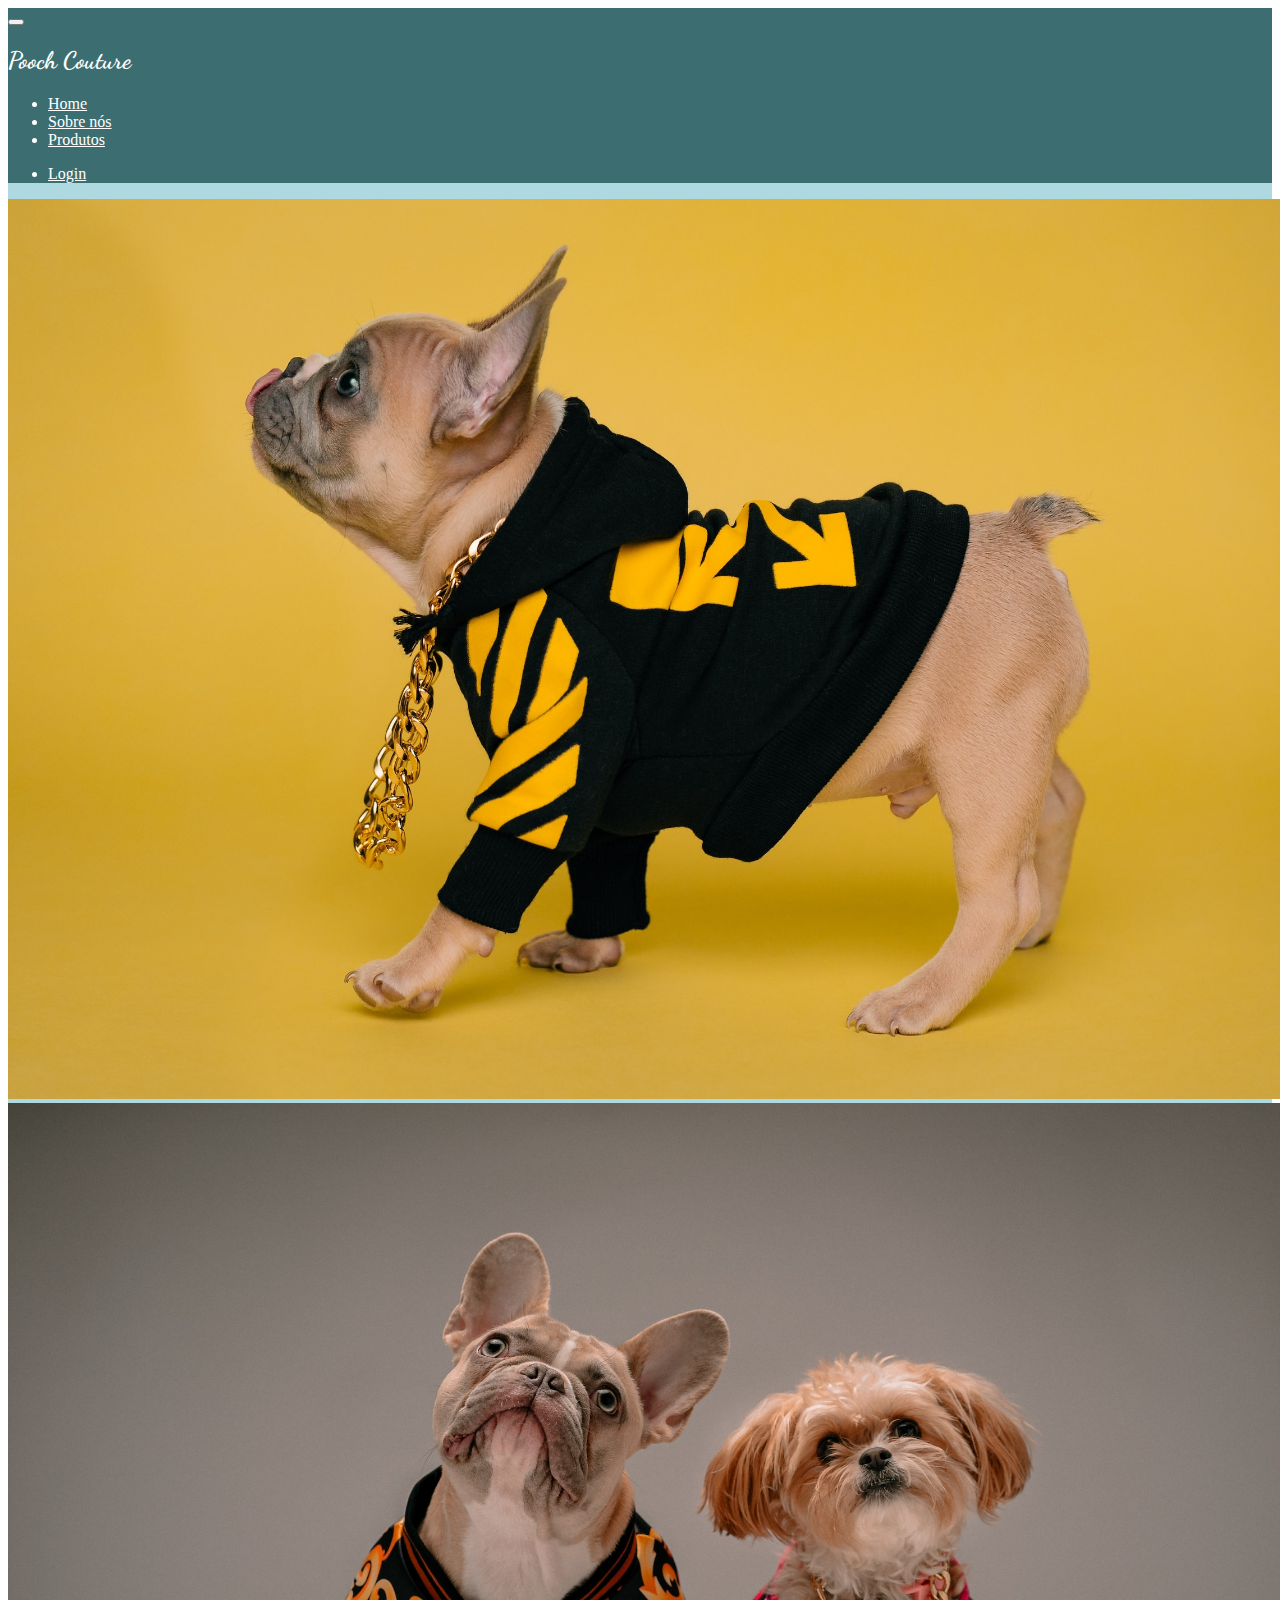
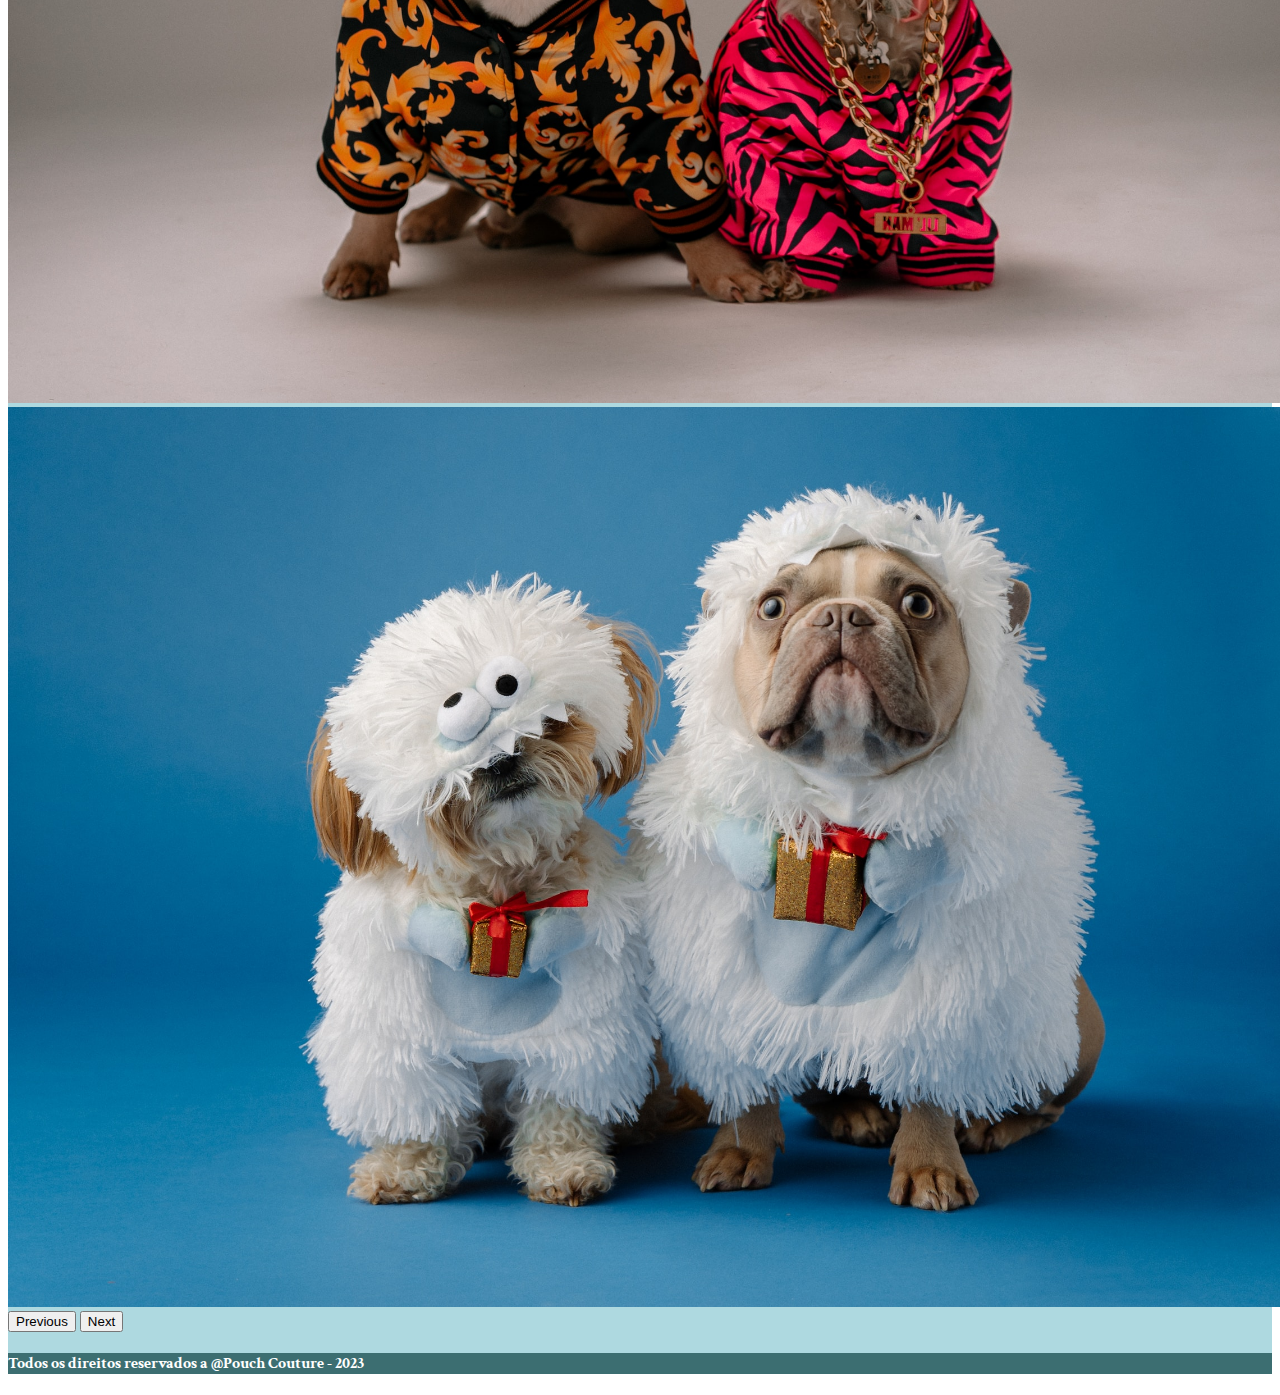
==== index.html @ 3e776ca7 "Alteração nos links" ====
<!DOCTYPE html>
<html lang="en">
<head>
    <meta charset="UTF-8">
    <meta name="viewport" content="width=device-width, initial-scale=1.0">
    <title>Home</title>
    <link rel="shortcut icon" href="images/logo/logoDark.svg" type="image/x-icon">
    <link href="https://cdn.jsdelivr.net/npm/bootstrap@5.3.2/dist/css/bootstrap.min.css" rel="stylesheet" integrity="sha384-T3c6CoIi6uLrA9TneNEoa7RxnatzjcDSCmG1MXxSR1GAsXEV/Dwwykc2MPK8M2HN" crossorigin="anonymous">
    <link rel="stylesheet" href="../styles/index.css">
</head>
<body>
    <div id="root" class="container-fluid p-0 m-0">
      <header class="text-center">
        <nav class="navbar navbar-expand-md">
            <div class="container-fluid">
                <button class="navbar-toggler" type="button" data-bs-toggle="collapse" data-bs-target="#navbarNav" aria-controls="navbarNav" aria-expanded="false" aria-label="Toggle navigation">
                  <span class="navbar-toggler-icon"></span>
                </button>
                <h2 class="mx-auto" style="font-family:'Dancing Script';">Pooch Couture</h2>
                <div class="collapse navbar-collapse d-flex justify-content-between" id="navbarNav">
                    <ul class="navbar-nav">
                        <li class="nav-item">
                            <a class="nav-link active" style="color: var(--branco);" aria-current="page" href="index.html">Home</a>
                        </li>
                        <li class="nav-item">
                            <a class="nav-link" style="color: var(--branco);" href="pages/sobre.html">Sobre nós</a>
                        </li>
                        <li class="nav-item">
                            <a class="nav-link" style="color: var(--branco);" href="pages/catalogo.html">Produtos</a>
                        </li>
                    </ul>
                    <ul class="navbar-nav ml-auto">
                      <li class="nav-item">
                          <a class="nav-link" style="color: var(--branco);" href="pages/login.html">Login</a>
                      </li>
                  </ul>
                </div>
            </div>
        </nav>
    </header>
        <main>
          <div id="carouselExampleAutoplaying" class="carousel slide" data-bs-ride="carousel">
            <div class="carousel-inner">
              <div class="carousel-item active">
                <img src="images/carrossel-1.png" class="img-fluid d-block w-100" style="max-height: 900px;" alt="...">
              </div>
              <div class="carousel-item">
                <img src="images/carrossel-2.png" class="img-fluid d-block w-100" style="max-height: 900px;">
              </div>
              <div class="carousel-item">
                <img src="images/carrossel-3.png" class="img-fluid d-block w-100" style="max-height: 900px;">
              </div>
            </div>
            <button class="carousel-control-prev" type="button" data-bs-target="#carouselExampleAutoplaying" data-bs-slide="prev">
              <span class="carousel-control-prev-icon" aria-hidden="true"></span>
              <span class="visually-hidden">Previous</span>
            </button>
            <button class="carousel-control-next" type="button" data-bs-target="#carouselExampleAutoplaying" data-bs-slide="next">
              <span class="carousel-control-next-icon" aria-hidden="true"></span>
              <span class="visually-hidden">Next</span>
            </button>
          </div>
        </main>

        <footer class="text-center py-3" style="font-family: 'Crimson Text';">
            <h4>Todos os direitos reservados a @Pouch Couture - 2023</h4>
        </footer>
    </div>

    <script src="https://cdn.jsdelivr.net/npm/@popperjs/core@2.11.8/dist/umd/popper.min.js" integrity="sha384-I7E8VVD/ismYTF4hNIPjVp/Zjvgyol6VFvRkX/vR+Vc4jQkC+hVqc2pM8ODewa9r" crossorigin="anonymous"></script>
    <script src="https://cdn.jsdelivr.net/npm/bootstrap@5.3.2/dist/js/bootstrap.min.js" integrity="sha384-BBtl+eGJRgqQAUMxJ7pMwbEyER4l1g+O15P+16Ep7Q9Q+zqX6gSbd85u4mG4QzX+" crossorigin="anonymous"></script>
    <script src="https://cdn.jsdelivr.net/npm/bootstrap@5.3.2/dist/js/bootstrap.bundle.min.js" integrity="sha384-C6RzsynM9kWDrMNeT87bh95OGNyZPhcTNXj1NW7RuBCsyN/o0jlpcV8Qyq46cDfL" crossorigin="anonymous"></script>    
    <script src="js/script.js"></script>
  </body>
</html>
---- styles/index.css ----
@import url('https://fonts.googleapis.com/css2?family=Tai+Heritage+Pro&display=swap');/*Tai Heritage Pro*/
@import url('https://fonts.googleapis.com/css2?family=Bebas+Neue&display=swap');/*Bebas Neue*/
@import url('https://fonts.googleapis.com/css2?family=Dancing+Script&display=swap');/*Dancing Script*/
@import url('https://fonts.googleapis.com/css2?family=Cormorant+Garamond:wght@300&family=Dancing+Script&display=swap');/*Cormorant Garamond*/
@import url('https://fonts.googleapis.com/css2?family=Cormorant+Garamond:wght@300;600&family=Crimson+Text&family=Dancing+Script&display=swap');/*Crimson Text*/

:root{
    --verde: #3e951a;
    --rosa: #F7B6D2;
    --salmao: #ff6b6b;
    --laranja: #F4A623;
    --preto: #424242;
    --branco: #FFFFFF;

    --azul-escuro: #3c6e71;
    --azul-claro: #aed9e0;
    --marrom-escuro: #472d30;

}

header, footer{
    background-color: var(--azul-escuro);
    color: var(--branco);
}

h3{
    font-family: 'Cormorant Garamond';
}

h2{
    font-family: 'Bebas Neue';
}

#root{
    background-color: var(--azul-claro);
}
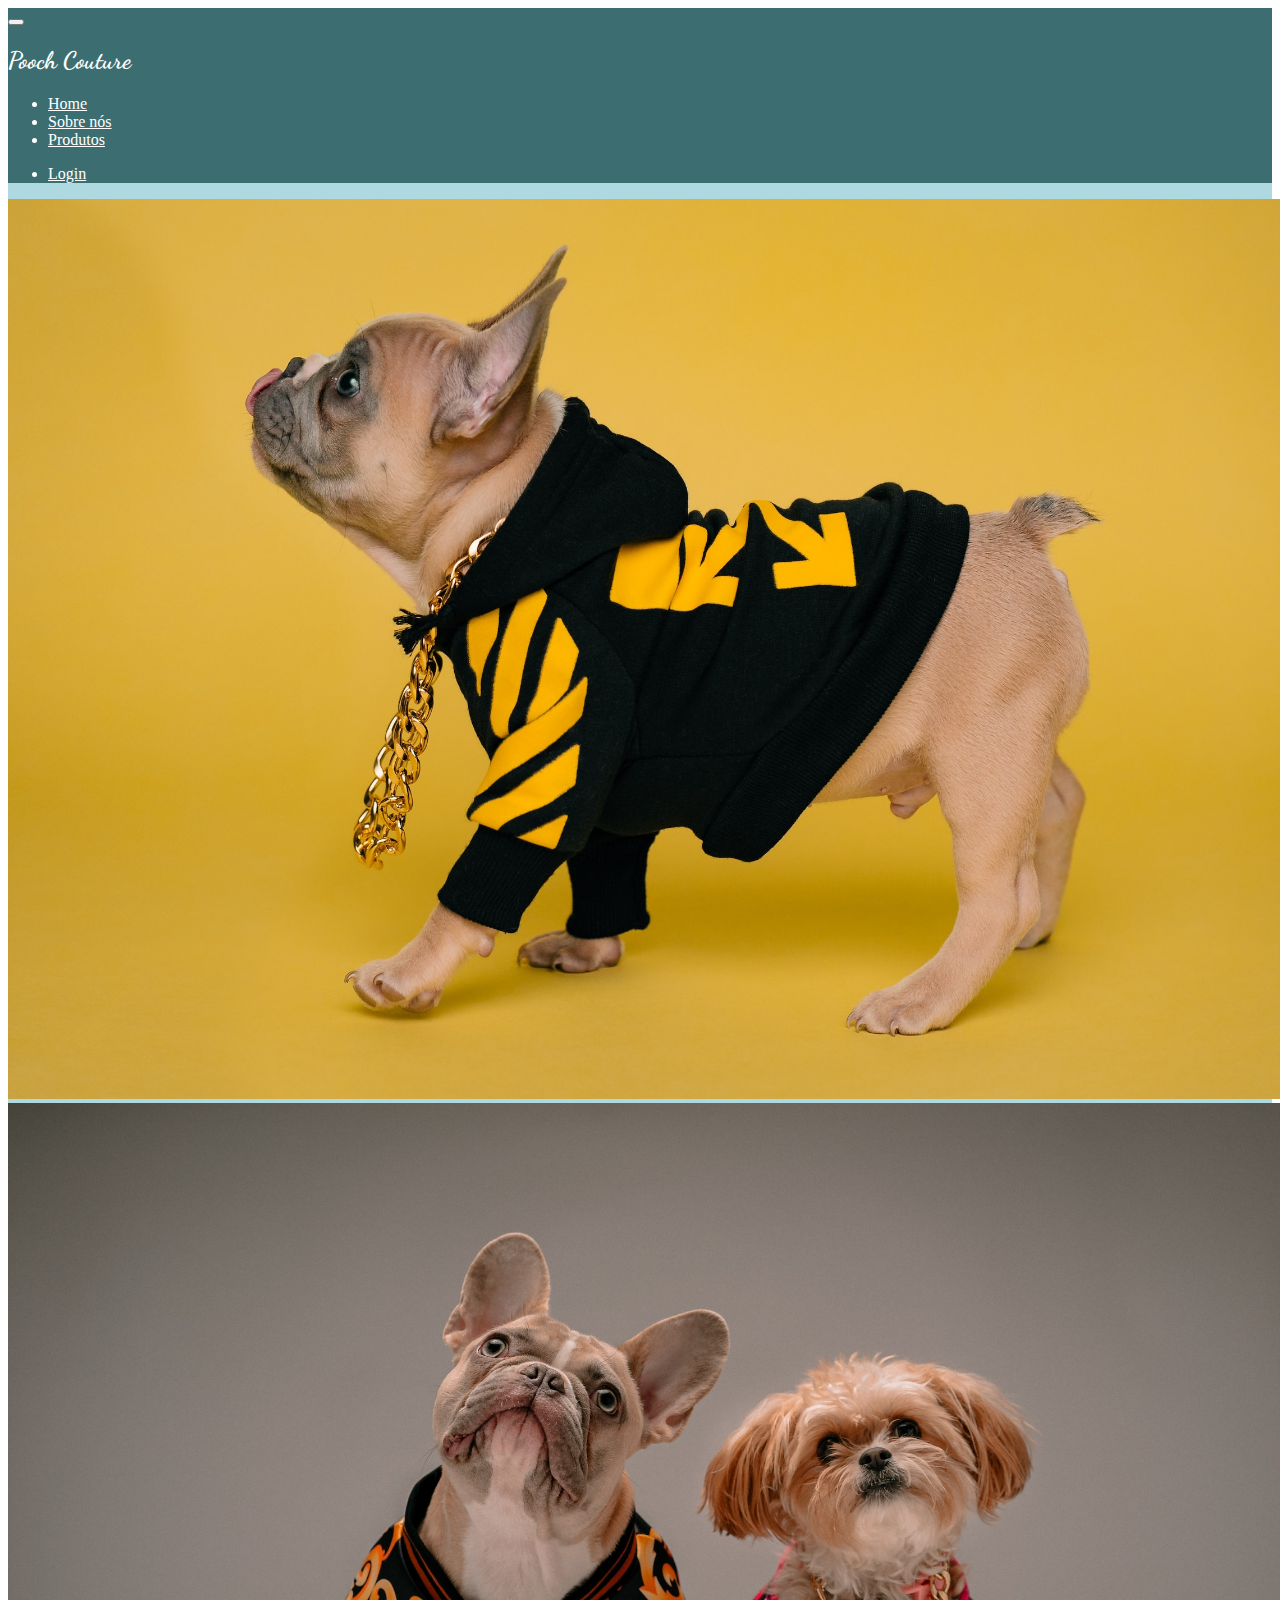
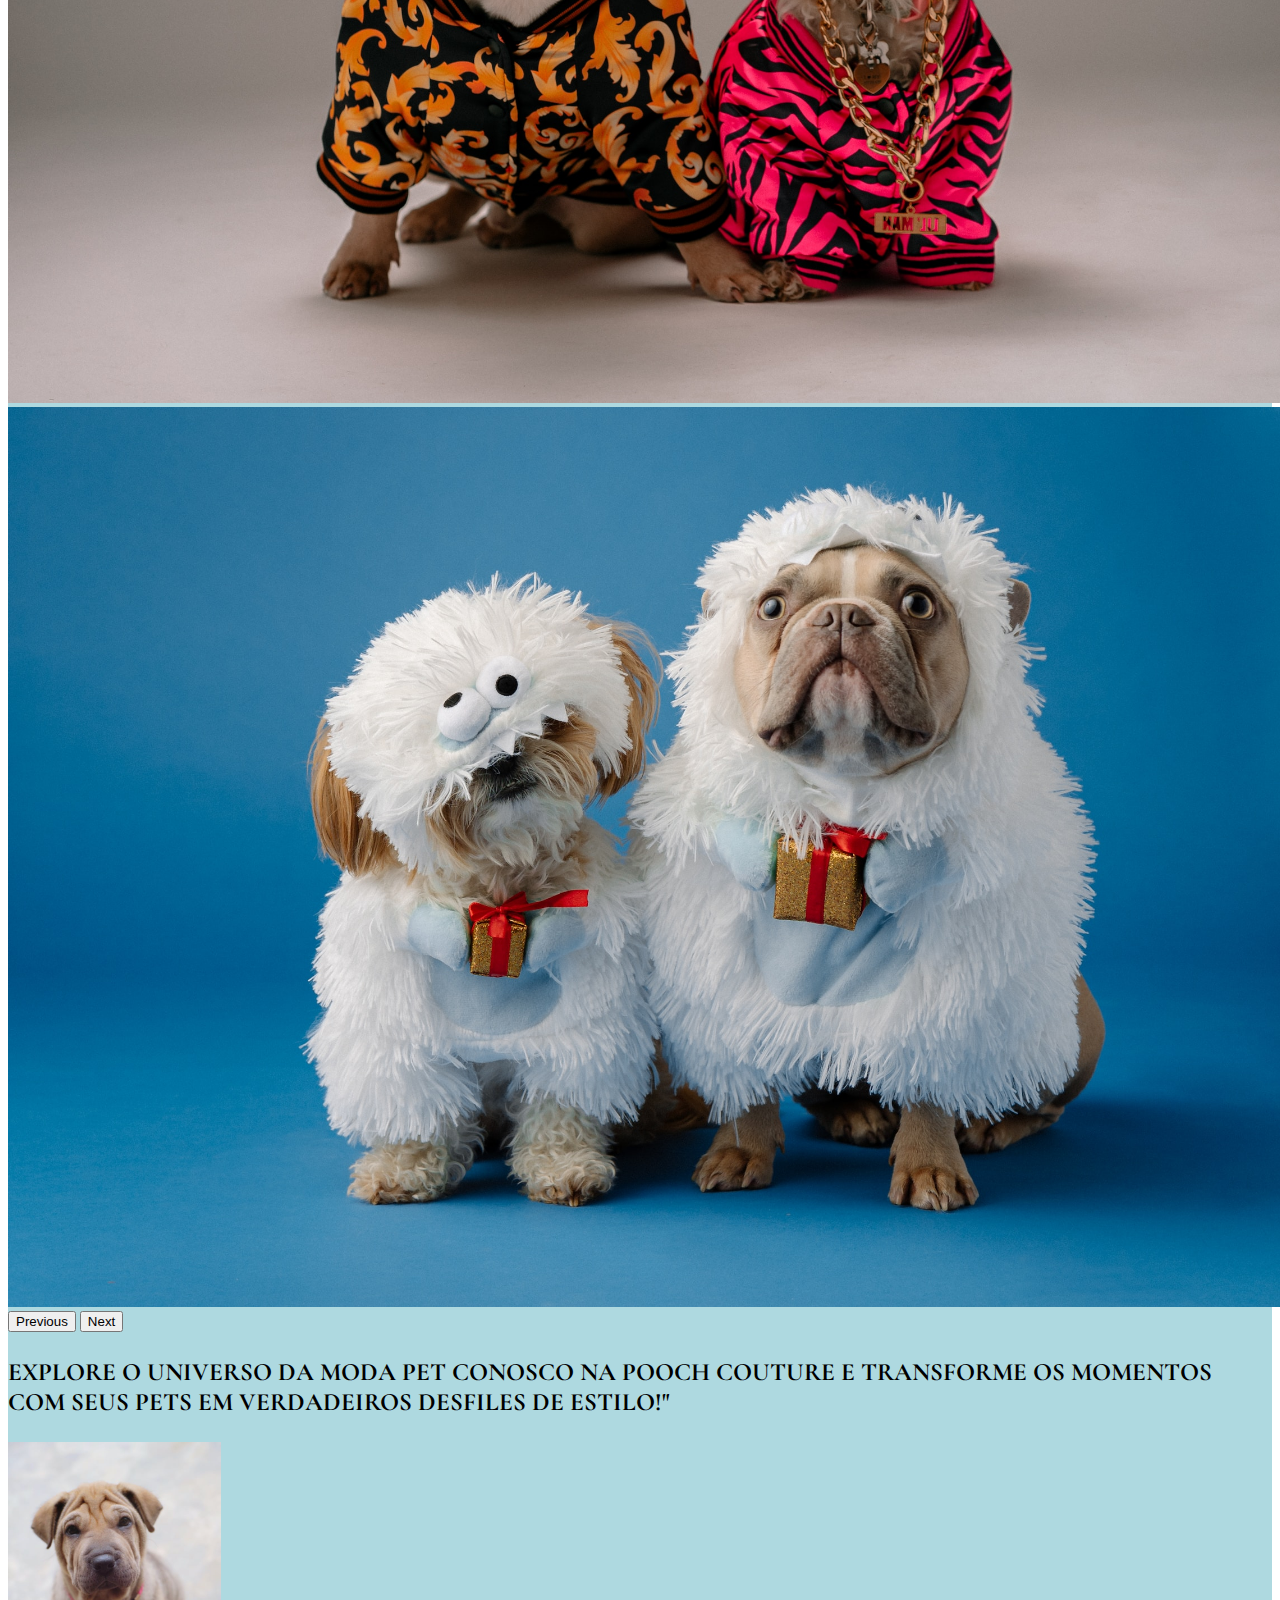
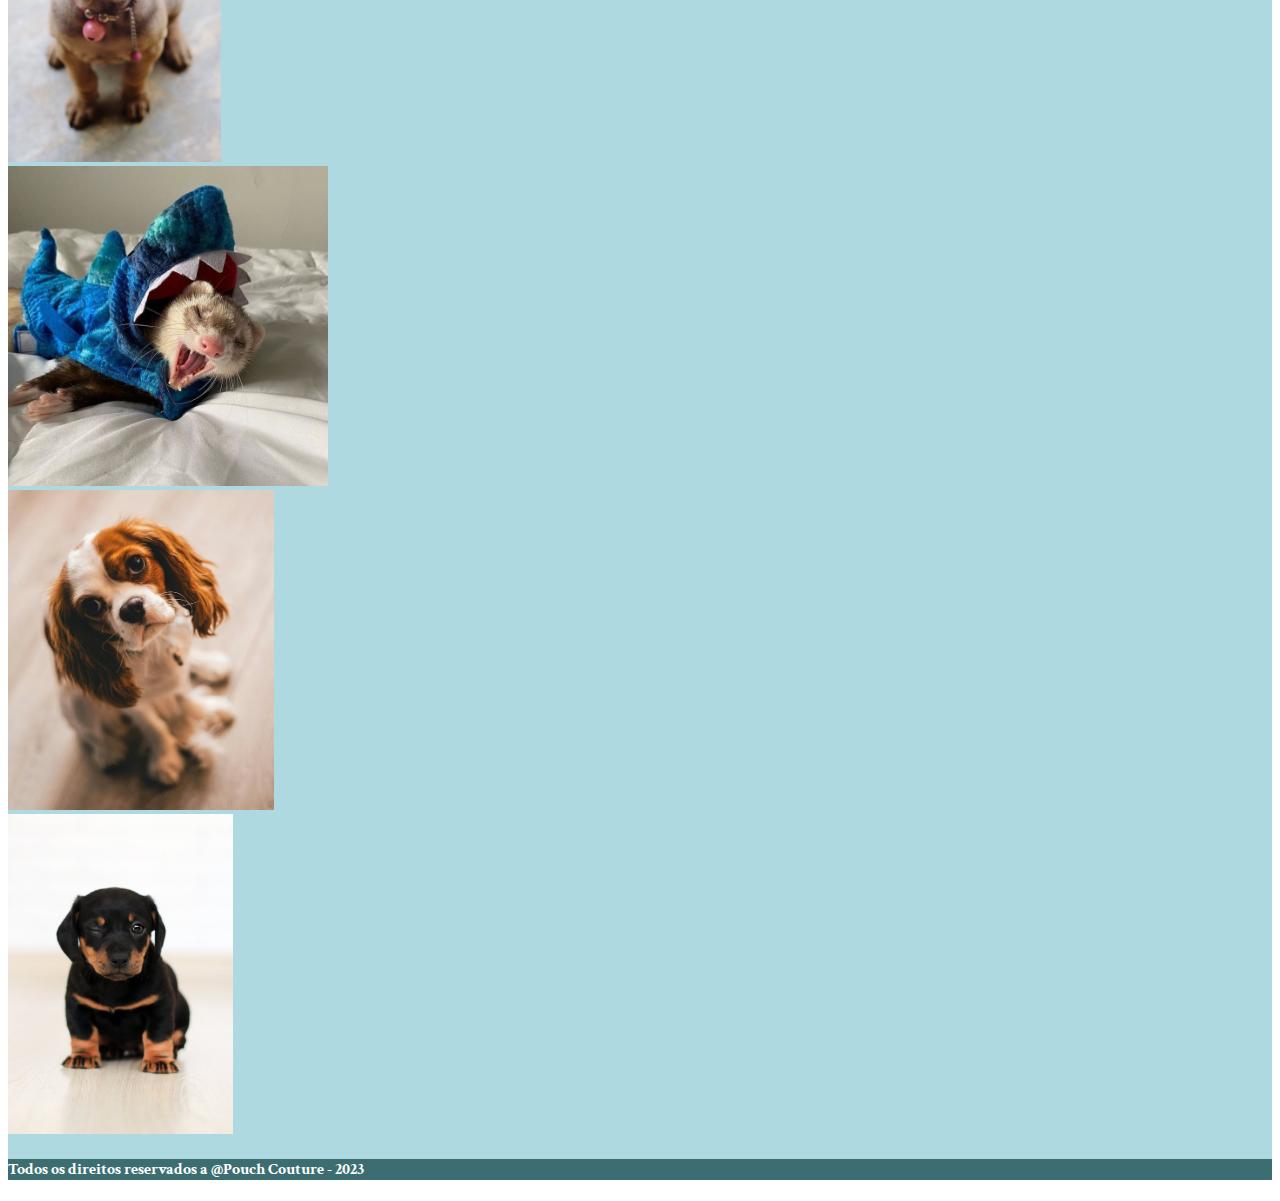
==== commit c847a339: "Alterações Produtos" ====
--- a/index.html
+++ b/index.html
@@ -60,6 +60,24 @@
               <span class="visually-hidden">Next</span>
             </button>
           </div>
+          <section id="introSection" style="color: var(--azul);" class="container-fluid mx-0 my-2 p-0 text-center">
+            <h3 class="my-3" style="font-size: 25px;">EXPLORE O UNIVERSO DA MODA PET CONOSCO NA POOCH COUTURE E TRANSFORME OS MOMENTOS COM SEUS PETS EM VERDADEIROS DESFILES DE ESTILO!"</h3>
+            <div class="container mx-auto my-3 row">
+                <!-- GRID - 12 COLUNAS e é definido pelo row -->
+                <!-- <element class="col-(numero de 1 a 12)" col é atributo responsável pelas colunas e pela quantidade ocupada-->
+                <div class="col-3 m-0 p-0">
+                    <img class="w-100" src="images/miniCard-1.jpg" alt=""  style="max-height: 320px;">
+                </div>
+                <div class="col-3 m-0 p-0">
+                    <img class="w-100" src="images/miniCard-2.jpeg" alt=""  style="max-height: 320px;">
+                </div>
+                <div class="col-3 m-0 p-0">
+                    <img class="w-100" src="images/miniCard-3.jpg" alt=""  style="max-height: 320px;">
+                </div>
+                <div class="col-3 m-0 p-0">
+                    <img class="w-100" src="images/miniCard-4.jpg" alt=""  style="max-height: 320px;">
+                </div>
+            </div>
         </main>
 
         <footer class="text-center py-3" style="font-family: 'Crimson Text';">
--- a/styles/index.css
+++ b/styles/index.css
@@ -23,6 +23,11 @@
     color: var(--branco);
 }
 
+a:hover{
+    background-color: #3c8594bc;
+    transition: 0.3s;
+}
+
 h3{
     font-family: 'Cormorant Garamond';
 }
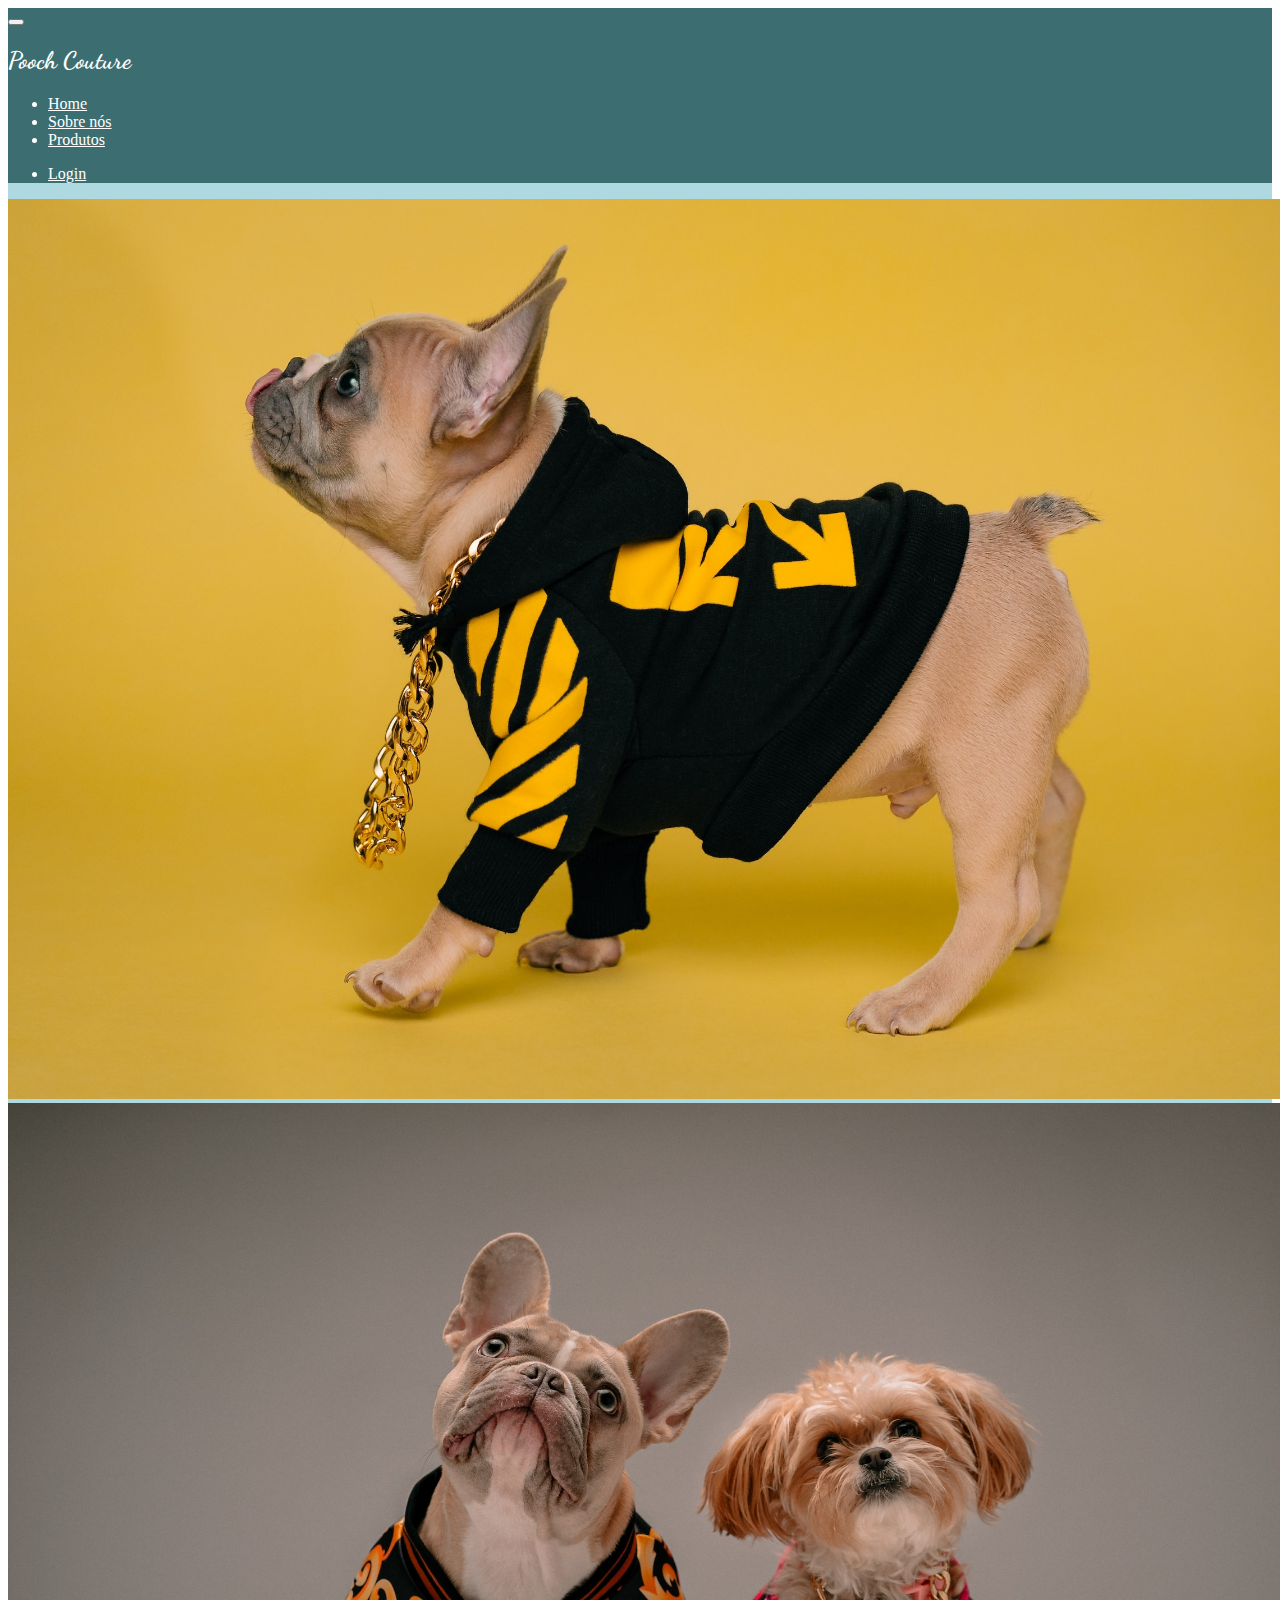
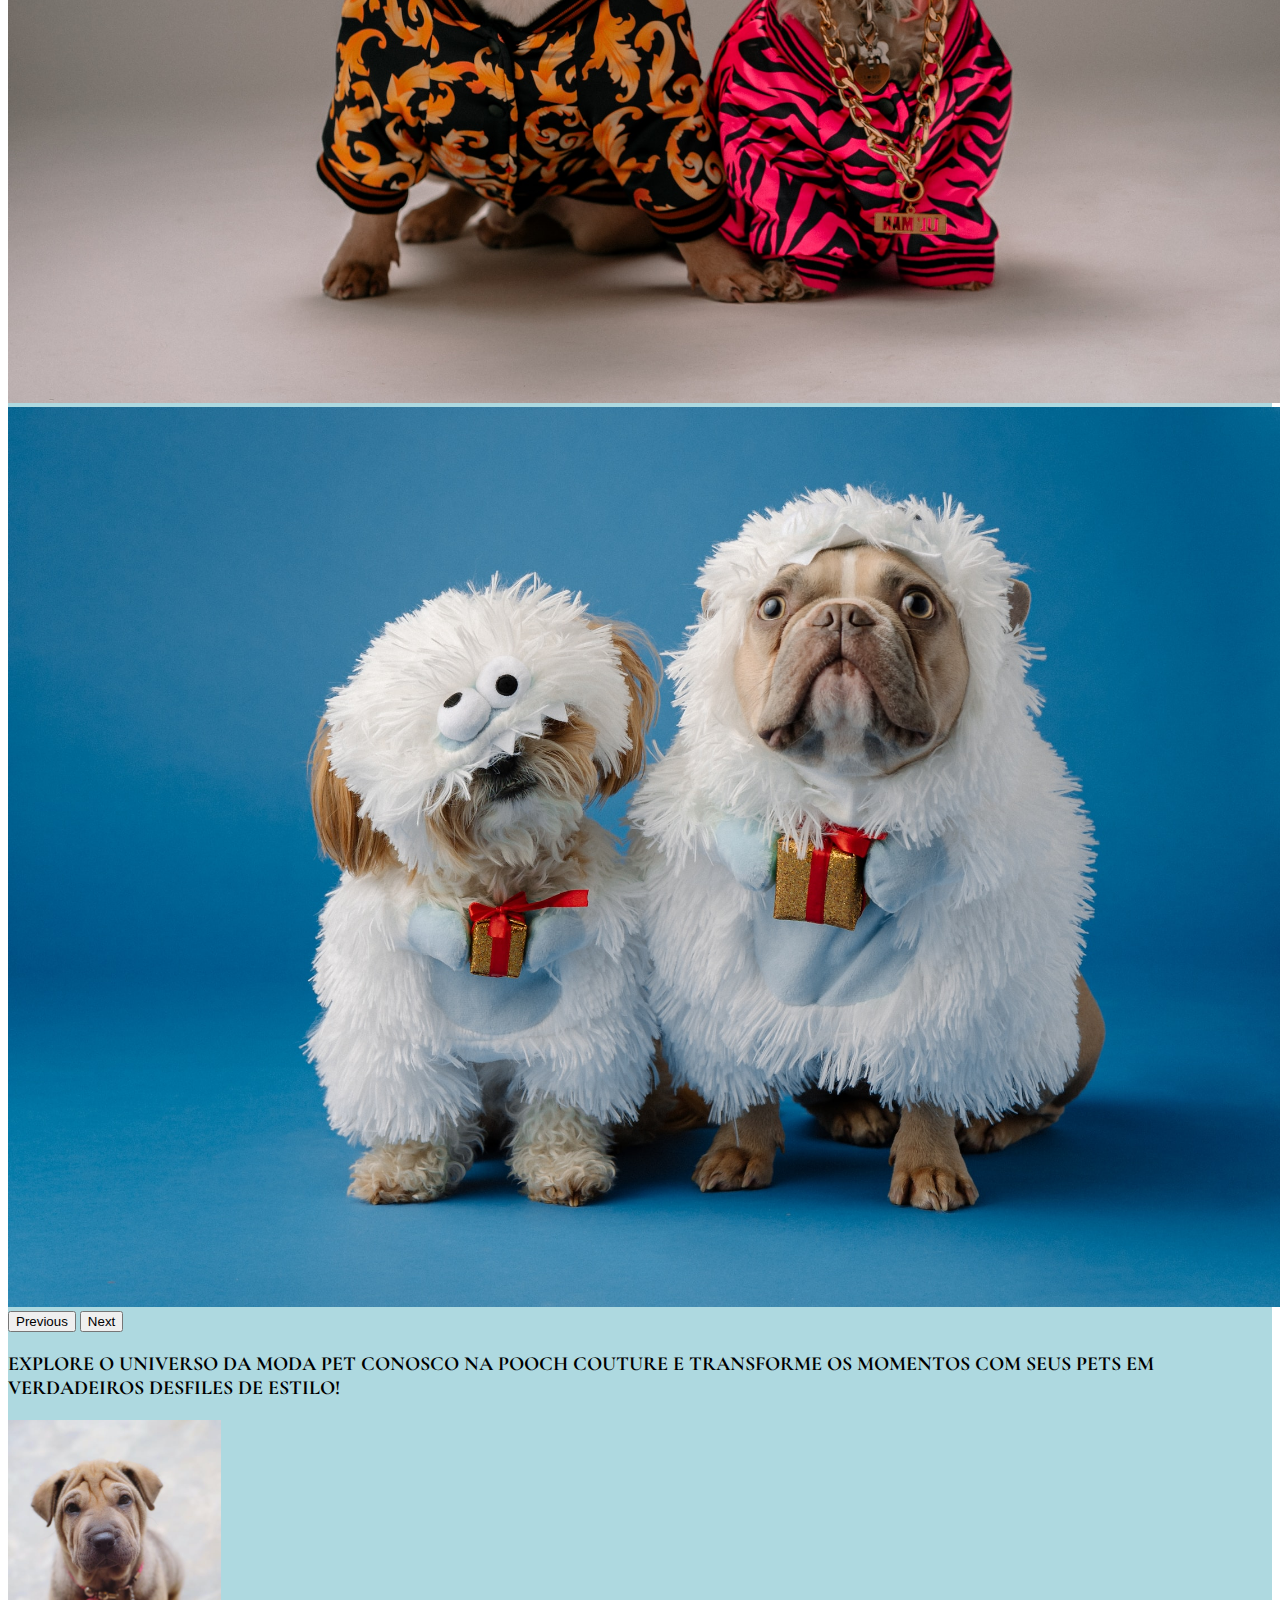
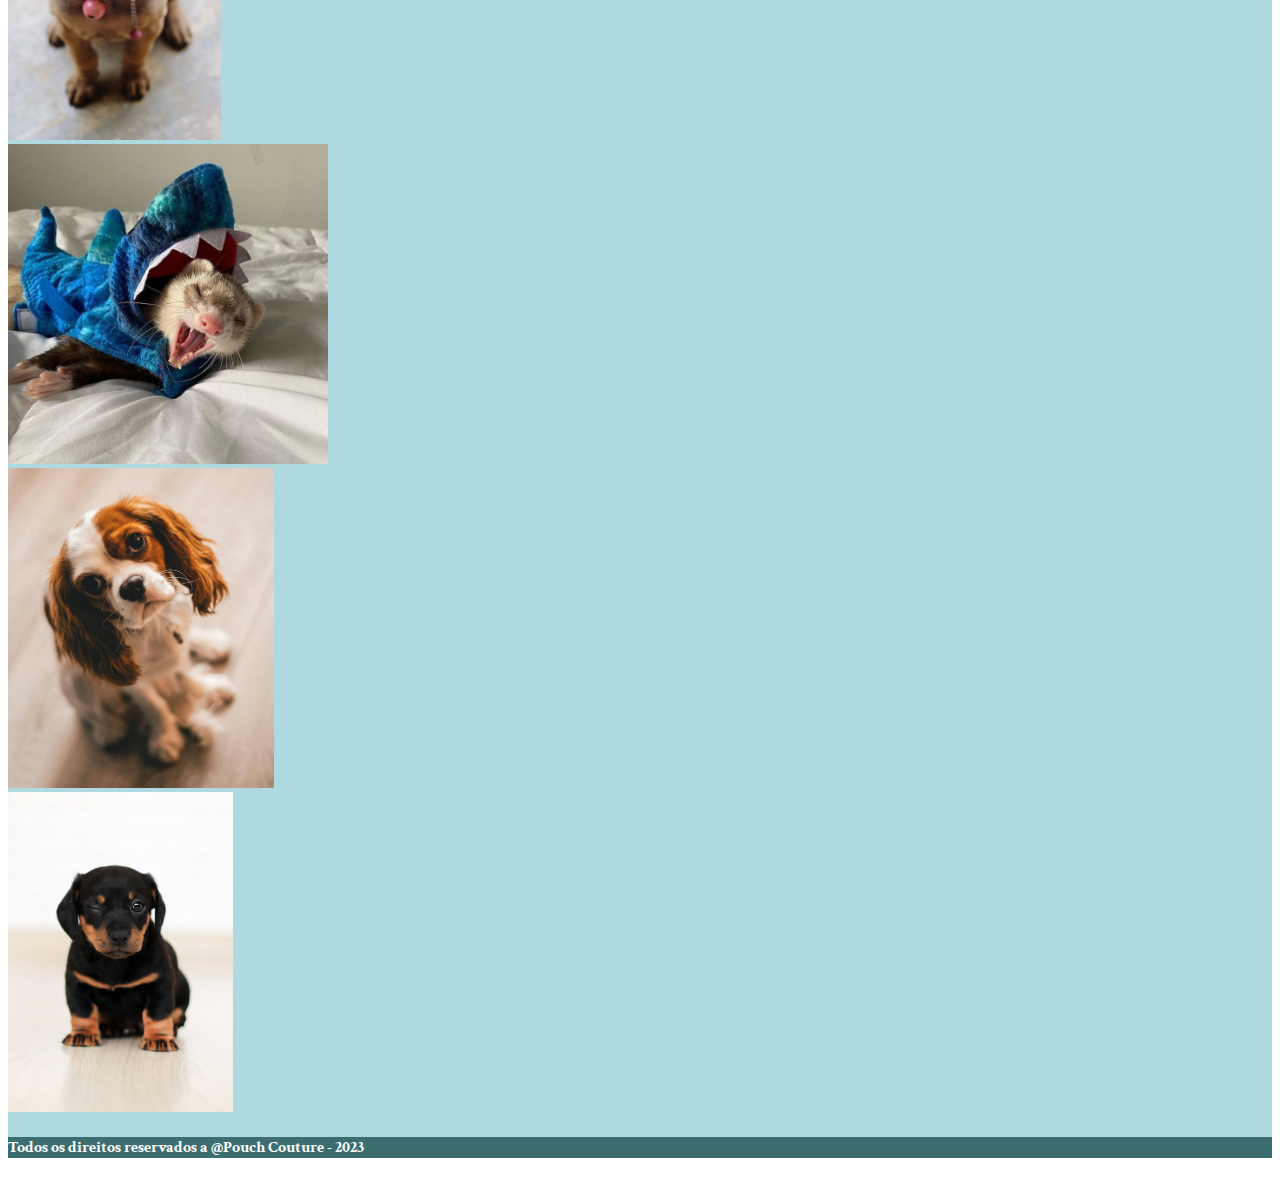
==== commit e4f30dfa: "Alterações no catálogo" ====
--- a/index.html
+++ b/index.html
@@ -61,7 +61,7 @@
             </button>
           </div>
           <section id="introSection" style="color: var(--azul);" class="container-fluid mx-0 my-2 p-0 text-center">
-            <h3 class="my-3" style="font-size: 25px;">EXPLORE O UNIVERSO DA MODA PET CONOSCO NA POOCH COUTURE E TRANSFORME OS MOMENTOS COM SEUS PETS EM VERDADEIROS DESFILES DE ESTILO!"</h3>
+            <h3 class="my-3" style="font-size: 20px;">EXPLORE O UNIVERSO DA MODA PET CONOSCO NA POOCH COUTURE E TRANSFORME OS MOMENTOS COM SEUS PETS EM VERDADEIROS DESFILES DE ESTILO!</h3>
             <div class="container mx-auto my-3 row">
                 <!-- GRID - 12 COLUNAS e é definido pelo row -->
                 <!-- <element class="col-(numero de 1 a 12)" col é atributo responsável pelas colunas e pela quantidade ocupada-->
--- a/styles/index.css
+++ b/styles/index.css
@@ -15,6 +15,7 @@
     --azul-escuro: #3c6e71;
     --azul-claro: #aed9e0;
     --marrom-escuro: #472d30;
+    --marrom-claro: #a169623a;
 
 }
 
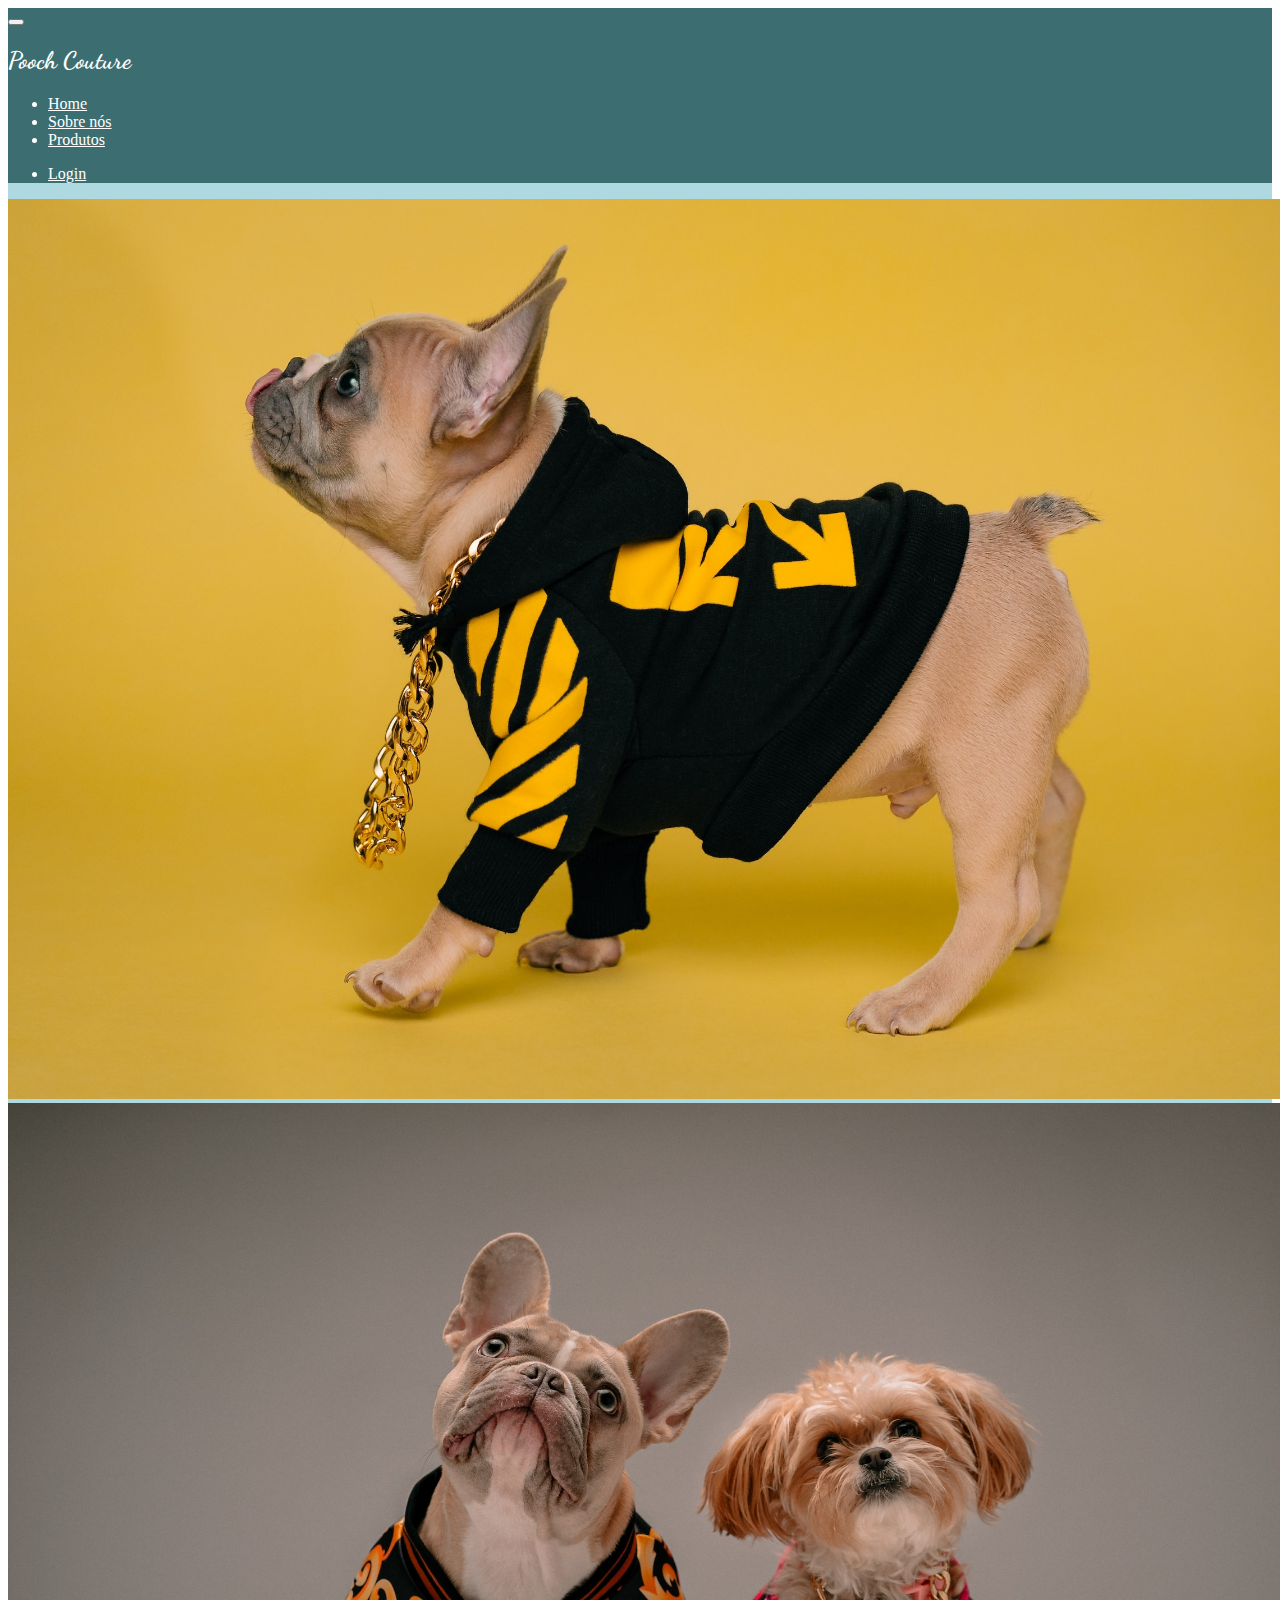
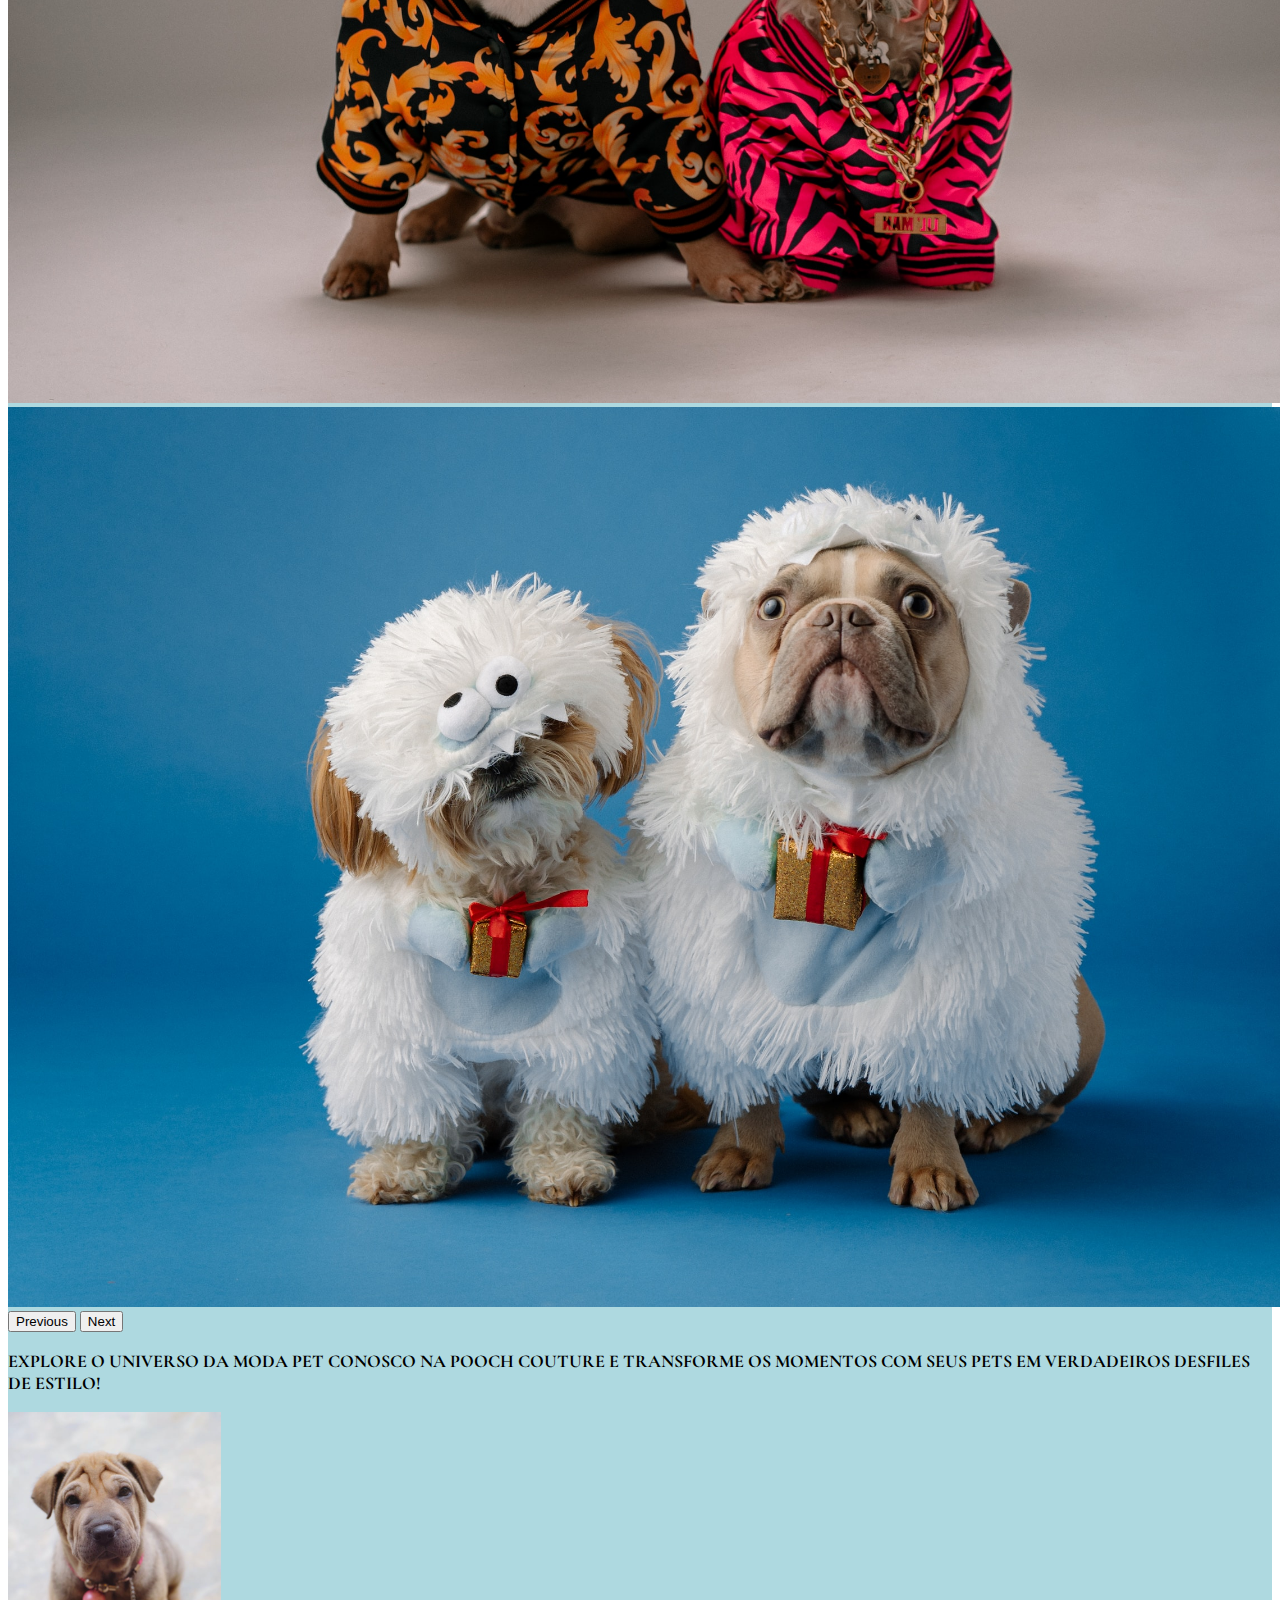
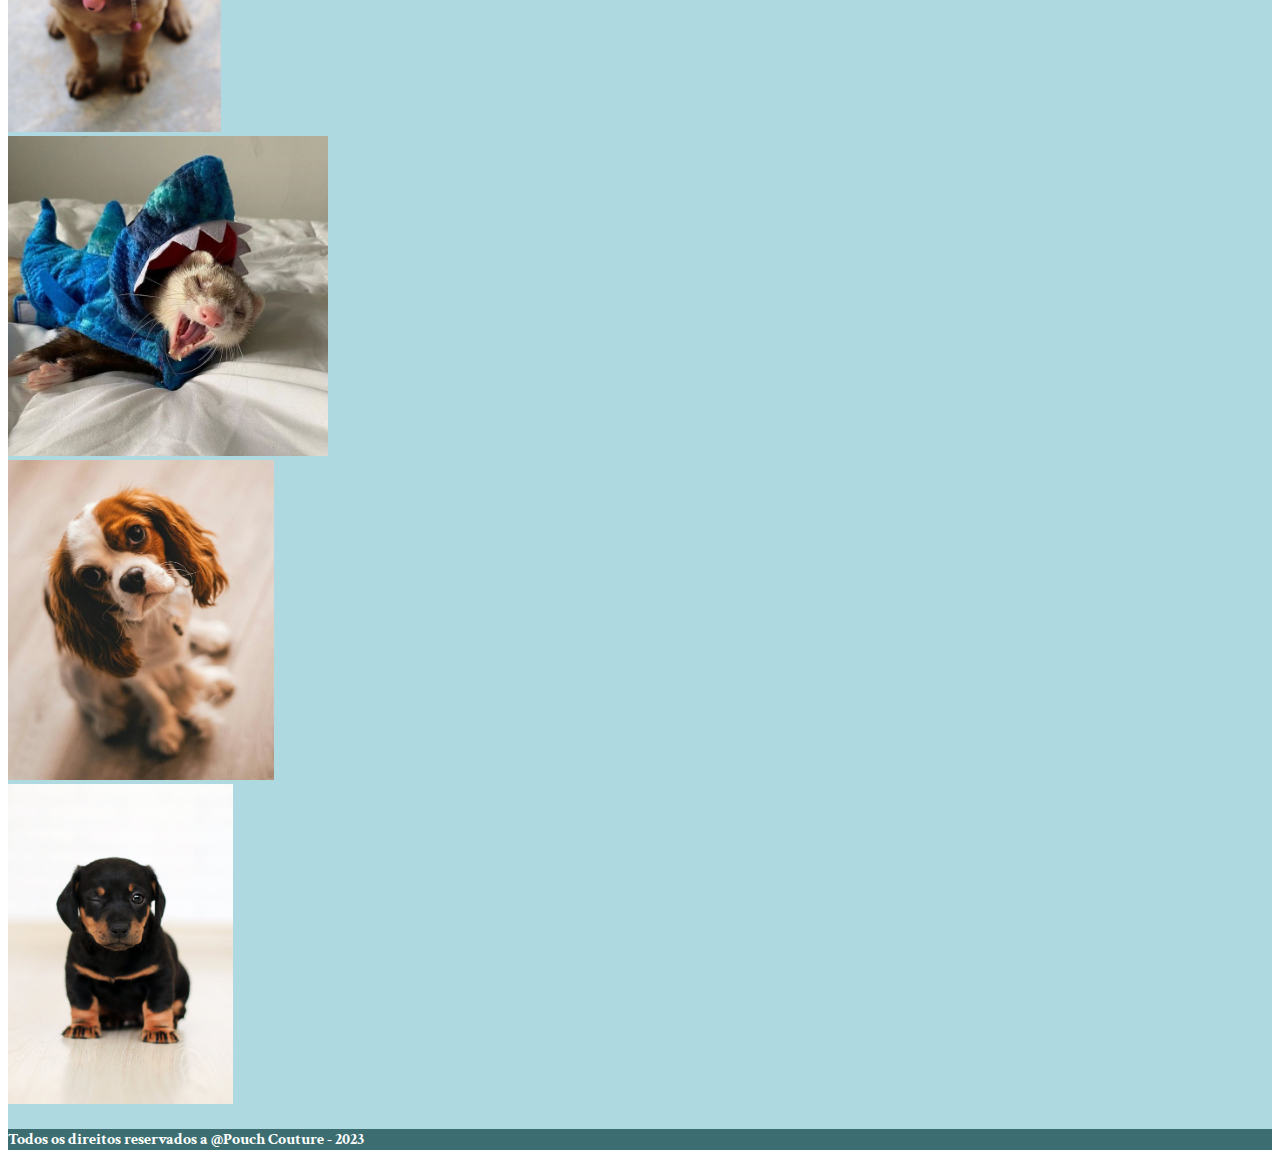
==== commit c845a14a: "primeiro card carrinho pronto" ====
--- a/index.html
+++ b/index.html
@@ -6,7 +6,7 @@
     <title>Home</title>
     <link rel="shortcut icon" href="images/logo/logoDark.svg" type="image/x-icon">
     <link href="https://cdn.jsdelivr.net/npm/bootstrap@5.3.2/dist/css/bootstrap.min.css" rel="stylesheet" integrity="sha384-T3c6CoIi6uLrA9TneNEoa7RxnatzjcDSCmG1MXxSR1GAsXEV/Dwwykc2MPK8M2HN" crossorigin="anonymous">
-    <link rel="stylesheet" href="../styles/index.css">
+    <link rel="stylesheet" href="styles/index.css">
 </head>
 <body>
     <div id="root" class="container-fluid p-0 m-0">
@@ -61,7 +61,7 @@
             </button>
           </div>
           <section id="introSection" style="color: var(--azul);" class="container-fluid mx-0 my-2 p-0 text-center">
-            <h3 class="my-3" style="font-size: 20px;">EXPLORE O UNIVERSO DA MODA PET CONOSCO NA POOCH COUTURE E TRANSFORME OS MOMENTOS COM SEUS PETS EM VERDADEIROS DESFILES DE ESTILO!</h3>
+            <h3 class="my-3" style="font-size: 18px;">EXPLORE O UNIVERSO DA MODA PET CONOSCO NA POOCH COUTURE E TRANSFORME OS MOMENTOS COM SEUS PETS EM VERDADEIROS DESFILES DE ESTILO!</h3>
             <div class="container mx-auto my-3 row">
                 <!-- GRID - 12 COLUNAS e é definido pelo row -->
                 <!-- <element class="col-(numero de 1 a 12)" col é atributo responsável pelas colunas e pela quantidade ocupada-->
--- a/styles/index.css
+++ b/styles/index.css
@@ -1,4 +1,3 @@
-@import url('https://fonts.googleapis.com/css2?family=Tai+Heritage+Pro&display=swap');/*Tai Heritage Pro*/
 @import url('https://fonts.googleapis.com/css2?family=Bebas+Neue&display=swap');/*Bebas Neue*/
 @import url('https://fonts.googleapis.com/css2?family=Dancing+Script&display=swap');/*Dancing Script*/
 @import url('https://fonts.googleapis.com/css2?family=Cormorant+Garamond:wght@300&family=Dancing+Script&display=swap');/*Cormorant Garamond*/
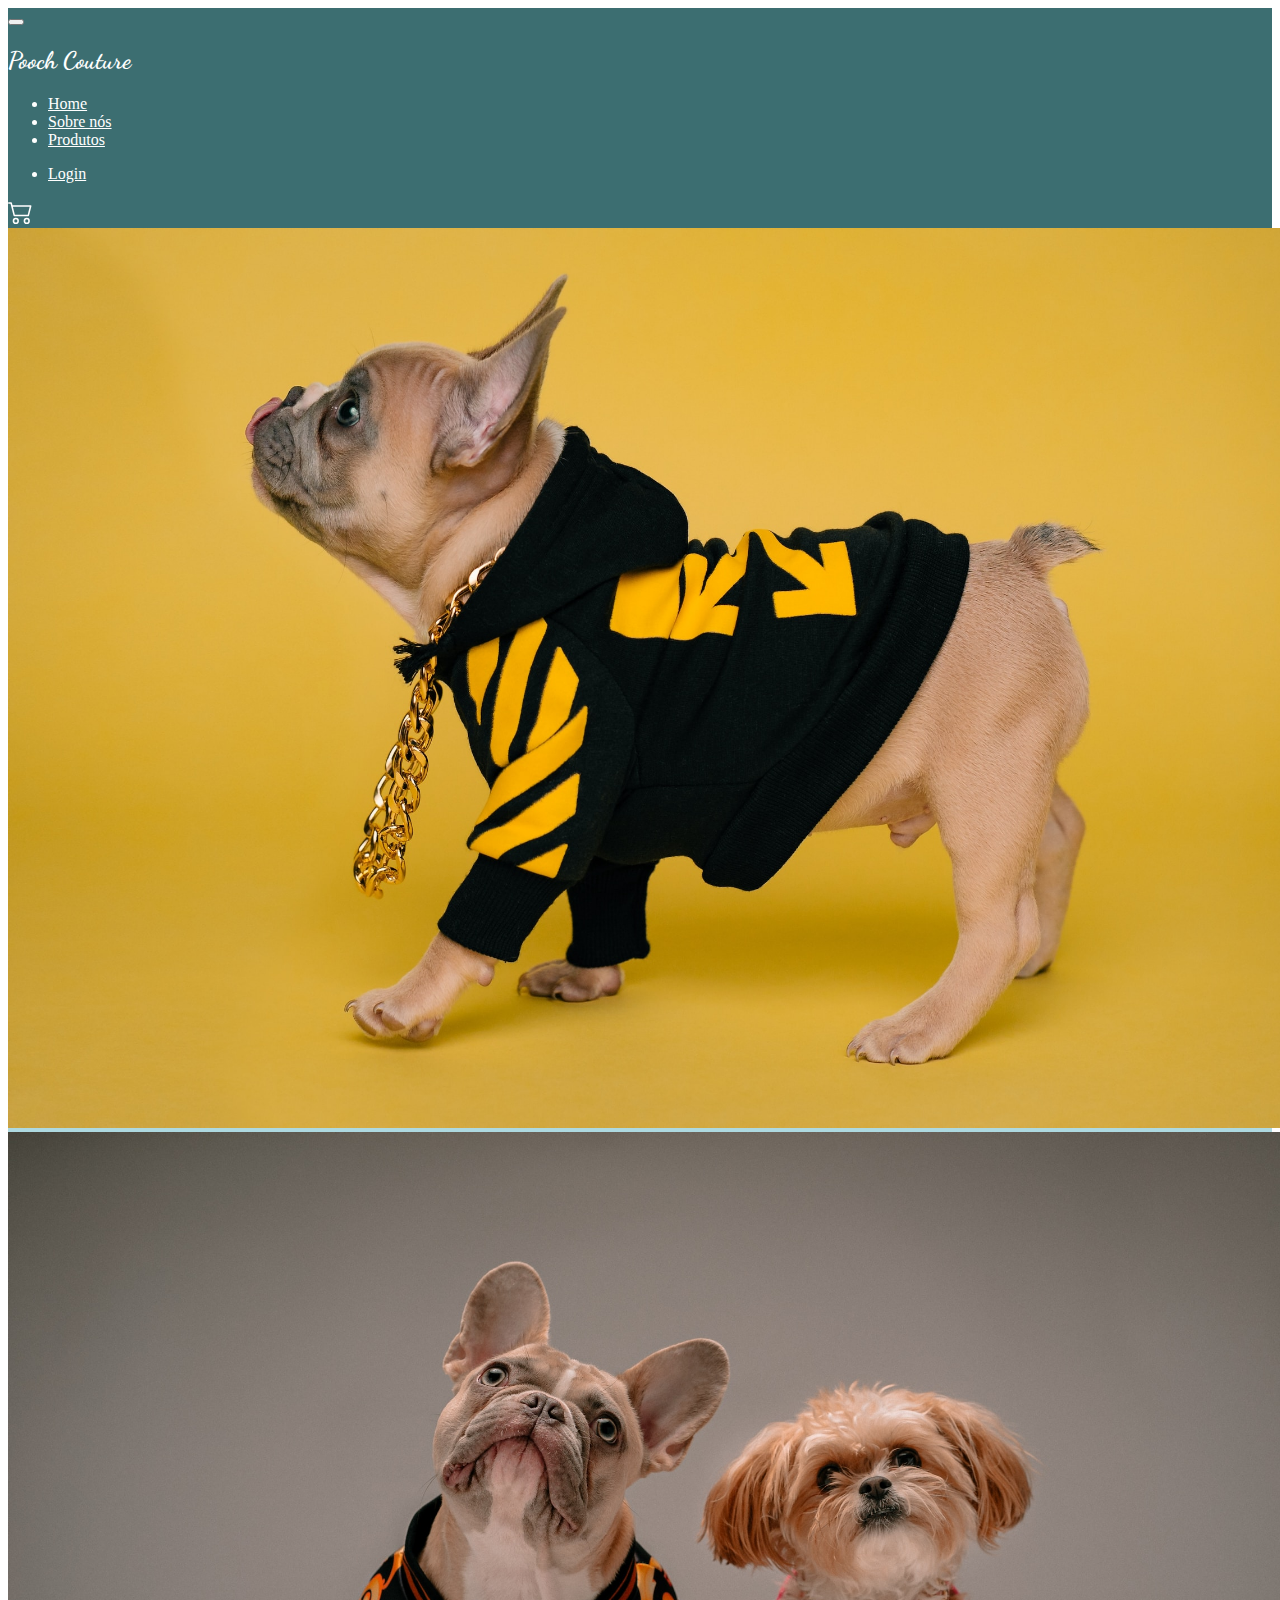
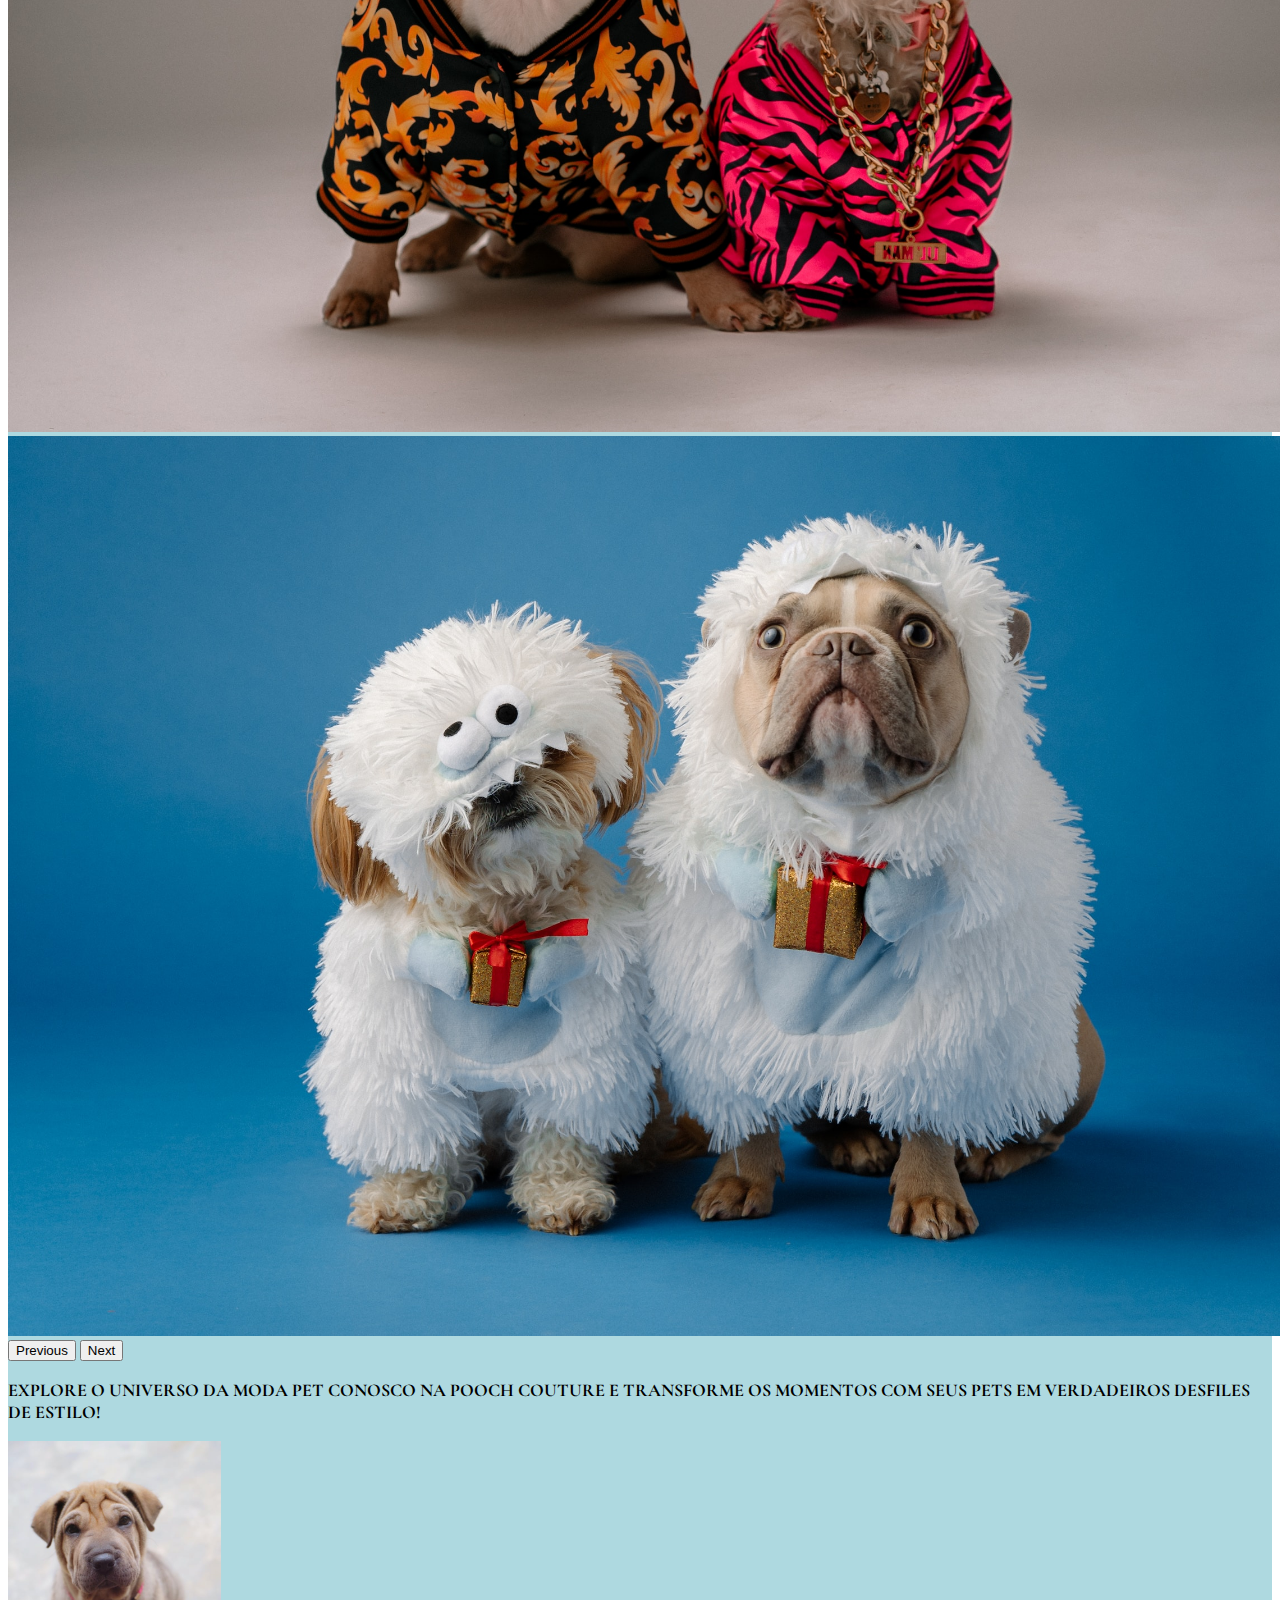
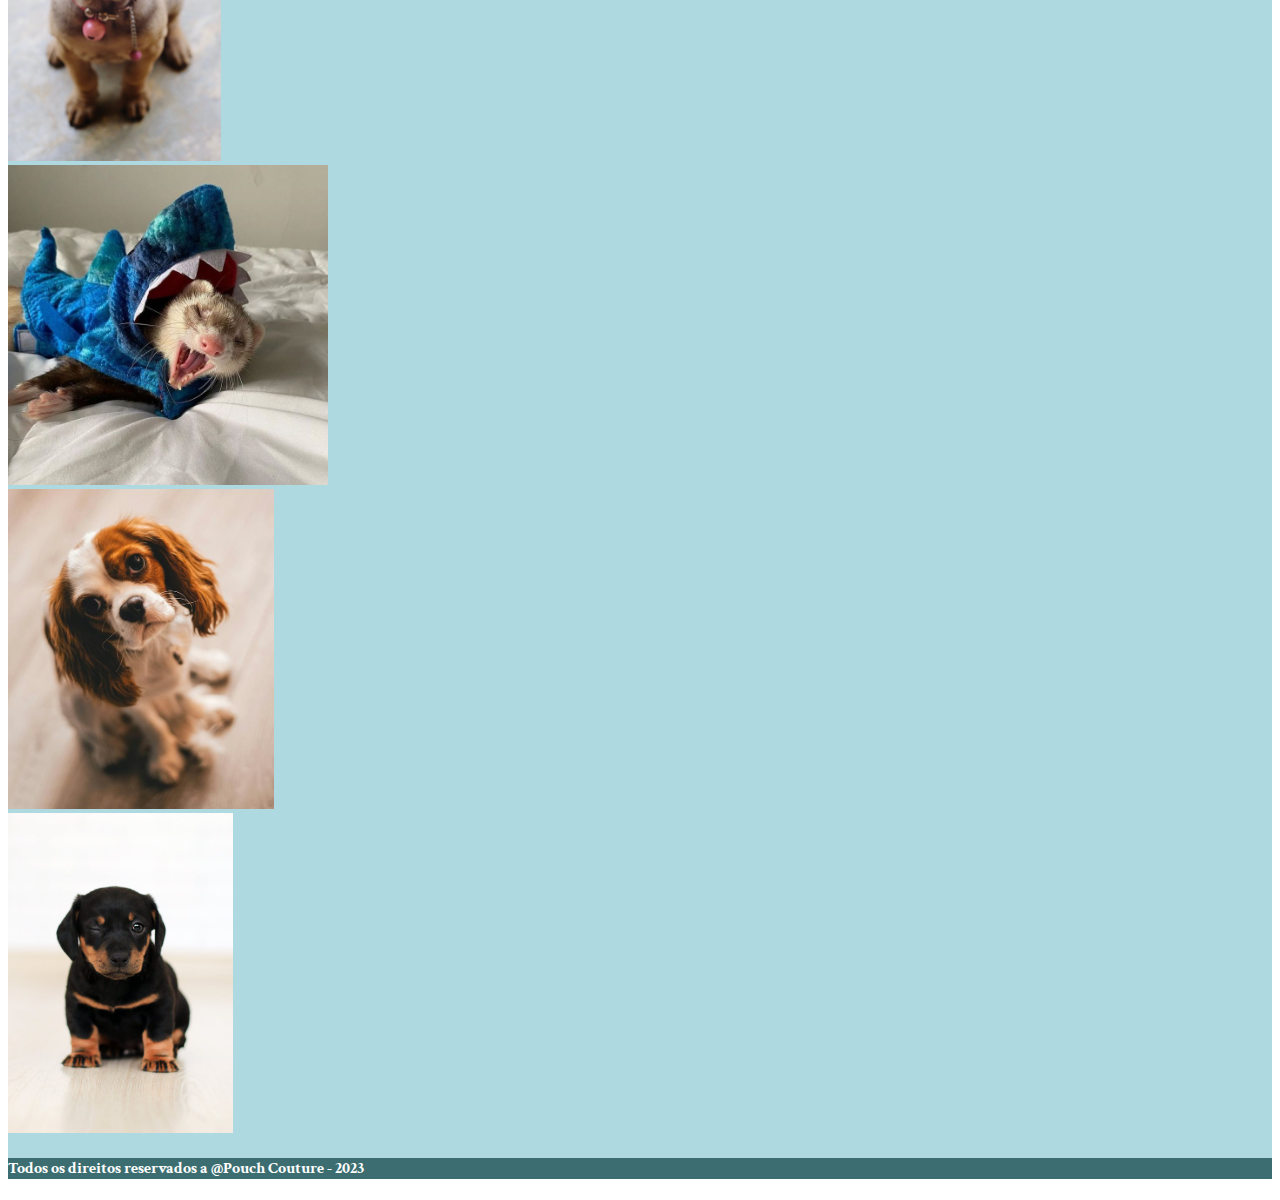
==== commit c60368c9: "Finalização todos os cards do carrinho" ====
--- a/index.html
+++ b/index.html
@@ -35,6 +35,11 @@
                       </li>
                   </ul>
                 </div>
+                <a href="../pages/carrinho.html" style="color: inherit; text-decoration: none;">
+                  <svg xmlns="http://www.w3.org/2000/svg" padding="10px" width="25" height="25" fill="currentColor" class="bi bi-cart2" viewBox="0 0 16 16">
+                    <path d="M0 2.5A.5.5 0 0 1 .5 2H2a.5.5 0 0 1 .485.379L2.89 4H14.5a.5.5 0 0 1 .485.621l-1.5 6A.5.5 0 0 1 13 11H4a.5.5 0 0 1-.485-.379L1.61 3H.5a.5.5 0 0 1-.5-.5M3.14 5l1.25 5h8.22l1.25-5H3.14zM5 13a1 1 0 1 0 0 2 1 1 0 0 0 0-2m-2 1a2 2 0 1 1 4 0 2 2 0 0 1-4 0m9-1a1 1 0 1 0 0 2 1 1 0 0 0 0-2m-2 1a2 2 0 1 1 4 0 2 2 0 0 1-4 0"/>
+                  </svg>
+                </a>
             </div>
         </nav>
     </header>
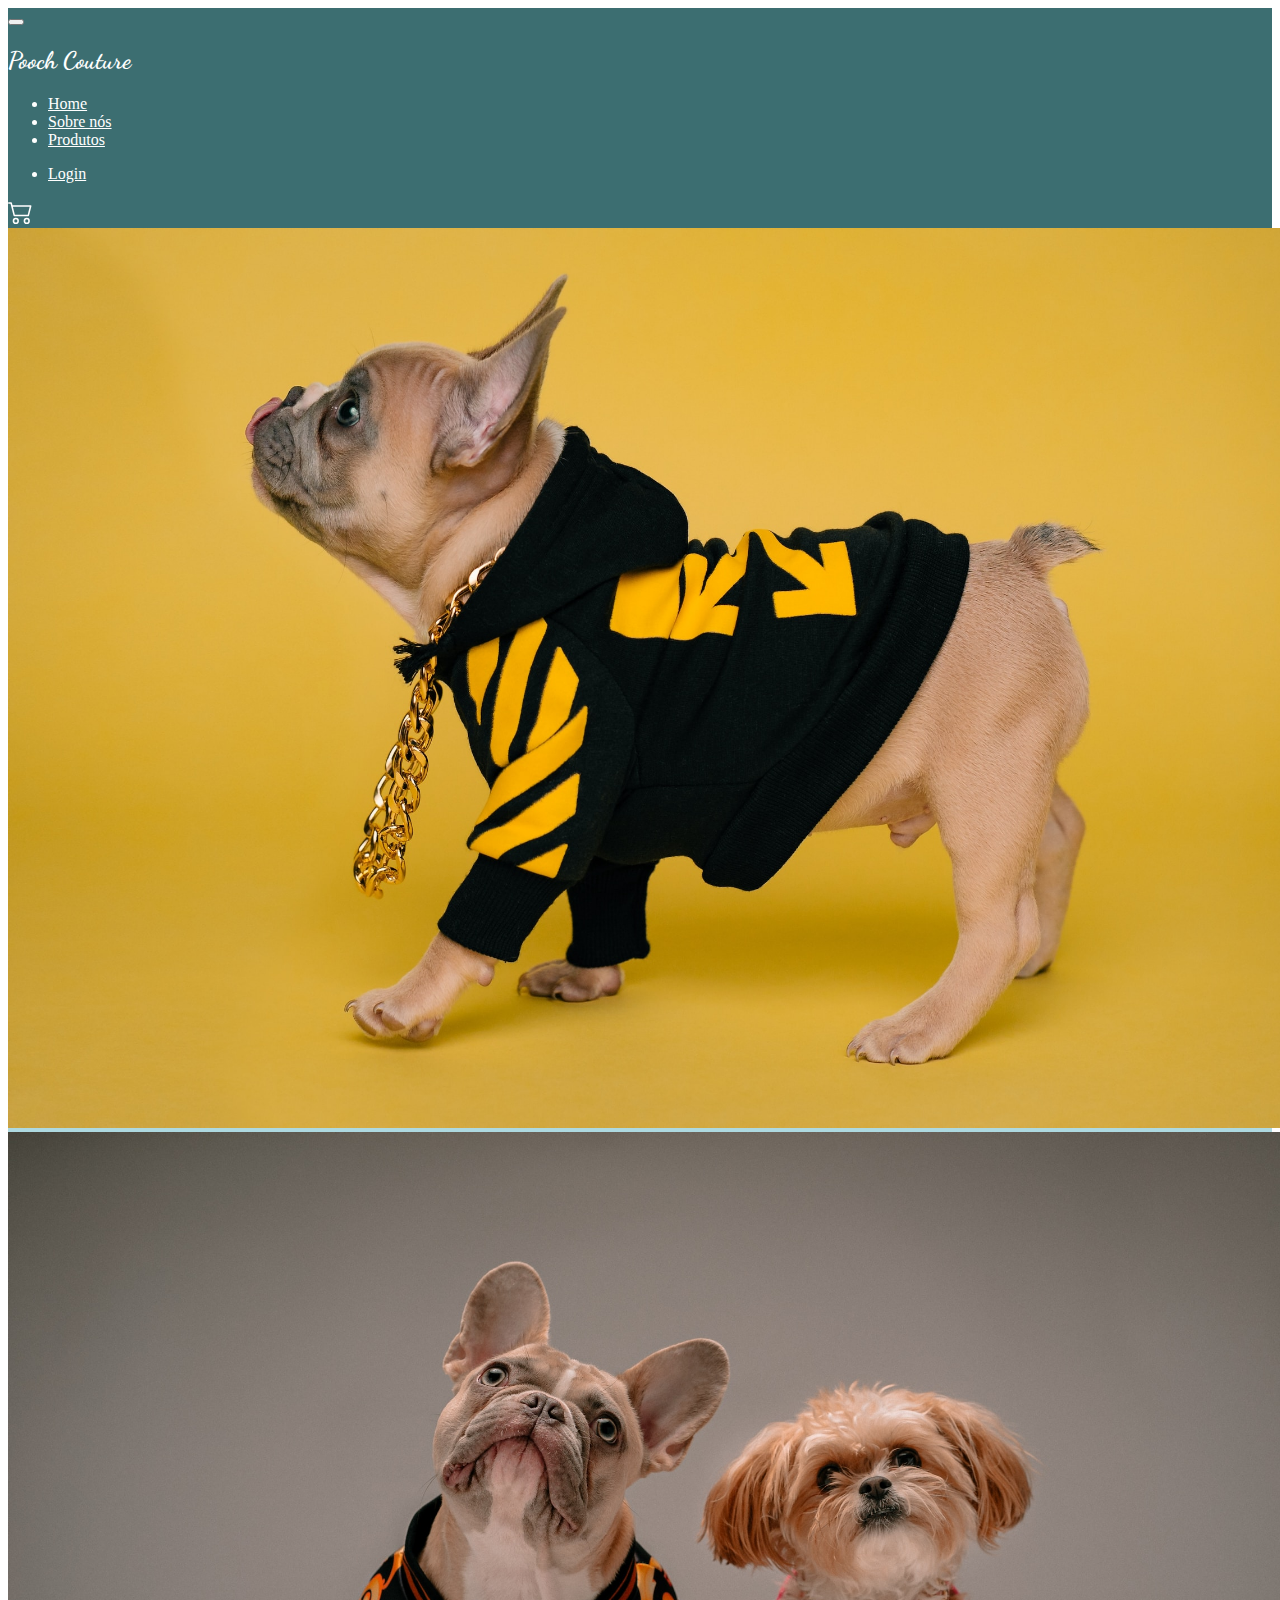
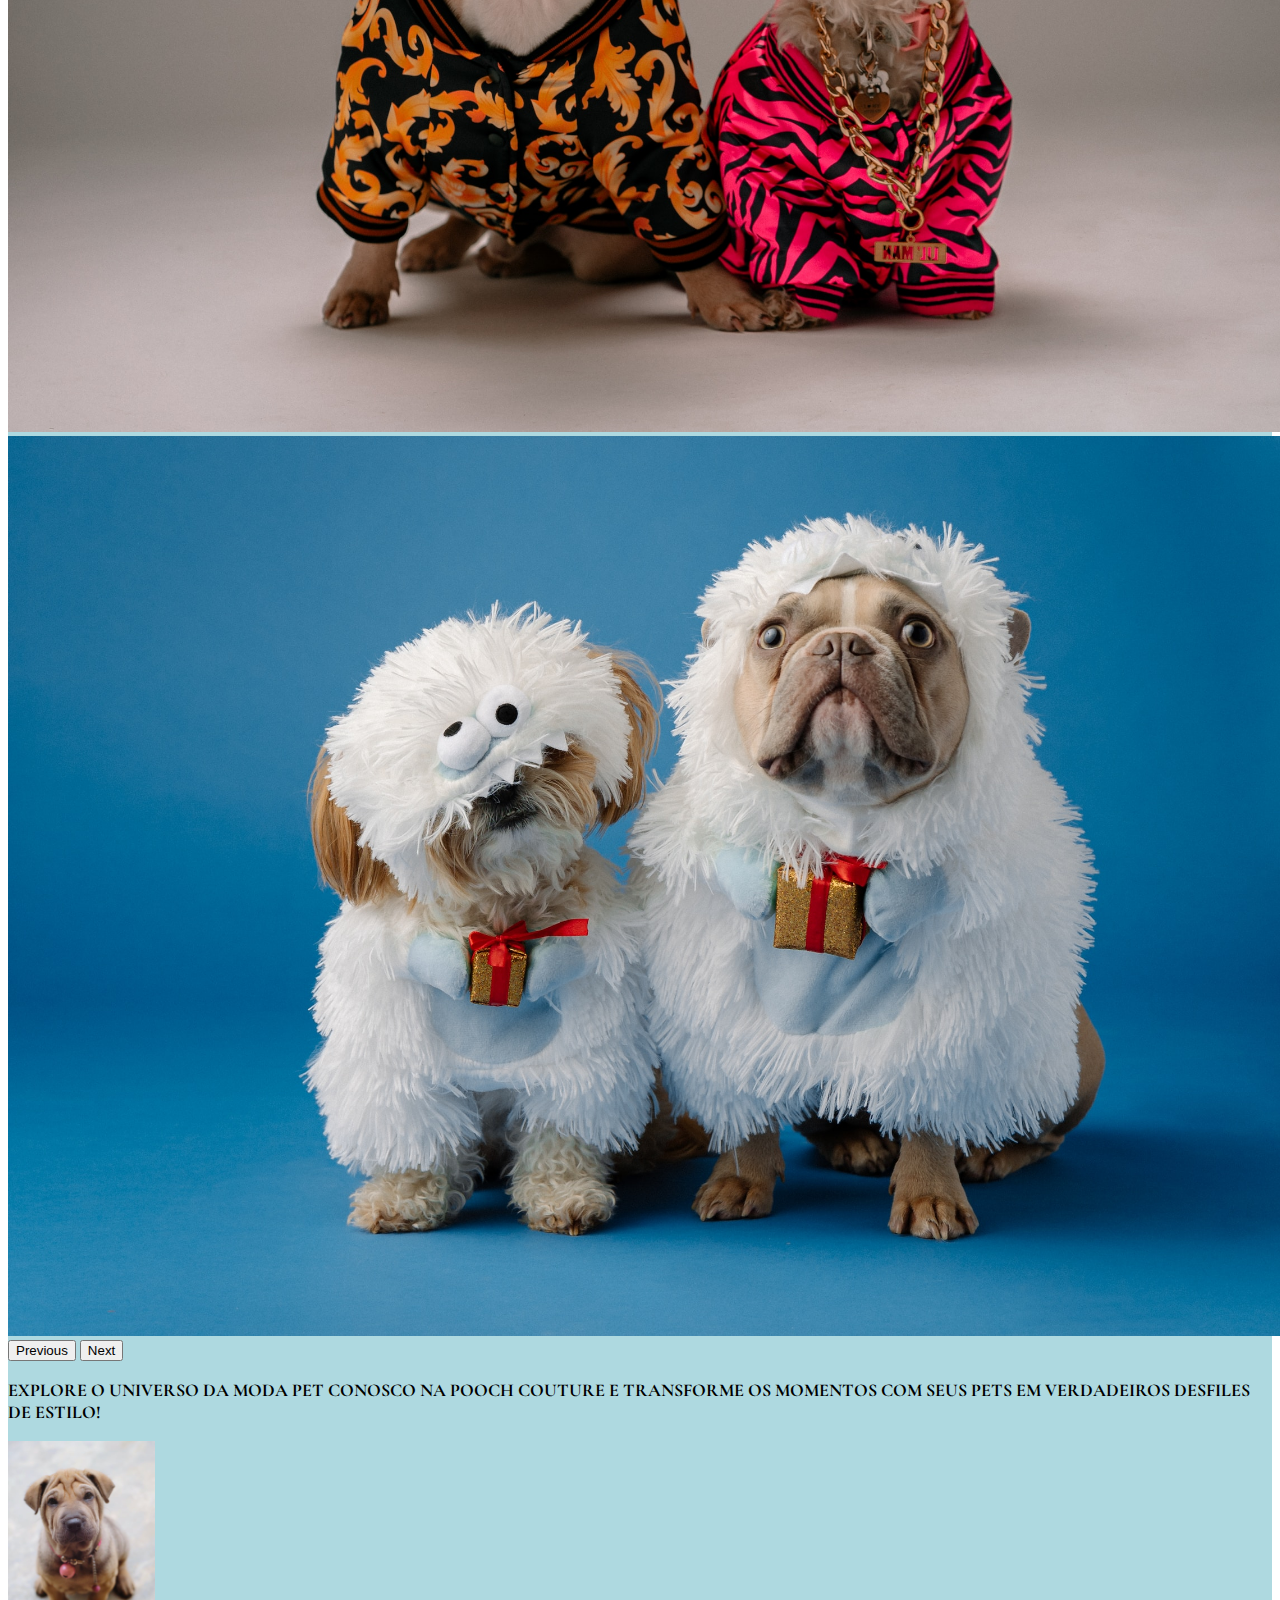
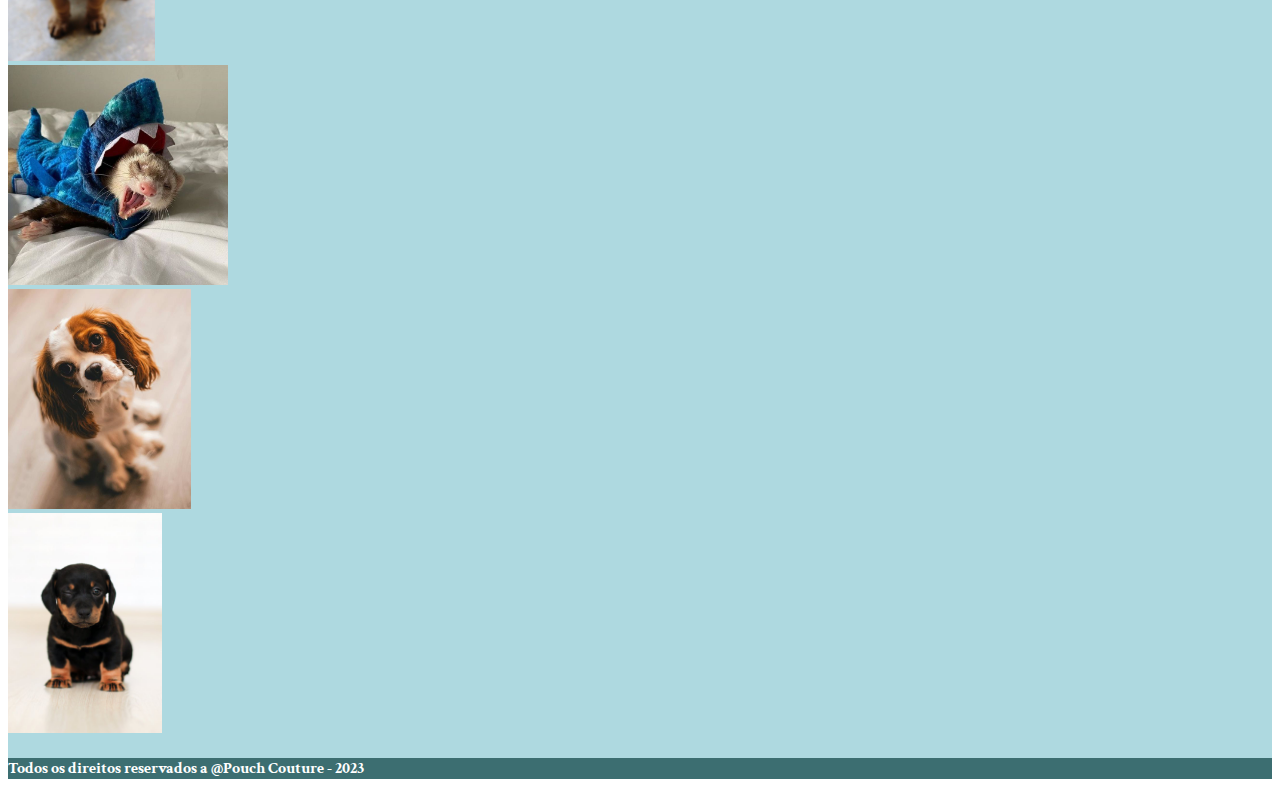
==== commit 656acd20: "Update index.html" ====
--- a/index.html
+++ b/index.html
@@ -71,16 +71,16 @@
                 <!-- GRID - 12 COLUNAS e é definido pelo row -->
                 <!-- <element class="col-(numero de 1 a 12)" col é atributo responsável pelas colunas e pela quantidade ocupada-->
                 <div class="col-3 m-0 p-0">
-                    <img class="w-100" src="images/miniCard-1.jpg" alt=""  style="max-height: 320px;">
+                    <img class="w-100" src="images/miniCard-1.jpg" alt=""  style="max-height: 220px;">
                 </div>
                 <div class="col-3 m-0 p-0">
-                    <img class="w-100" src="images/miniCard-2.jpeg" alt=""  style="max-height: 320px;">
+                    <img class="w-100" src="images/miniCard-2.jpeg" alt=""  style="max-height: 220px;">
                 </div>
                 <div class="col-3 m-0 p-0">
-                    <img class="w-100" src="images/miniCard-3.jpg" alt=""  style="max-height: 320px;">
+                    <img class="w-100" src="images/miniCard-3.jpg" alt=""  style="max-height: 220px;">
                 </div>
                 <div class="col-3 m-0 p-0">
-                    <img class="w-100" src="images/miniCard-4.jpg" alt=""  style="max-height: 320px;">
+                    <img class="w-100" src="images/miniCard-4.jpg" alt=""  style="max-height: 220px;">
                 </div>
             </div>
         </main>
